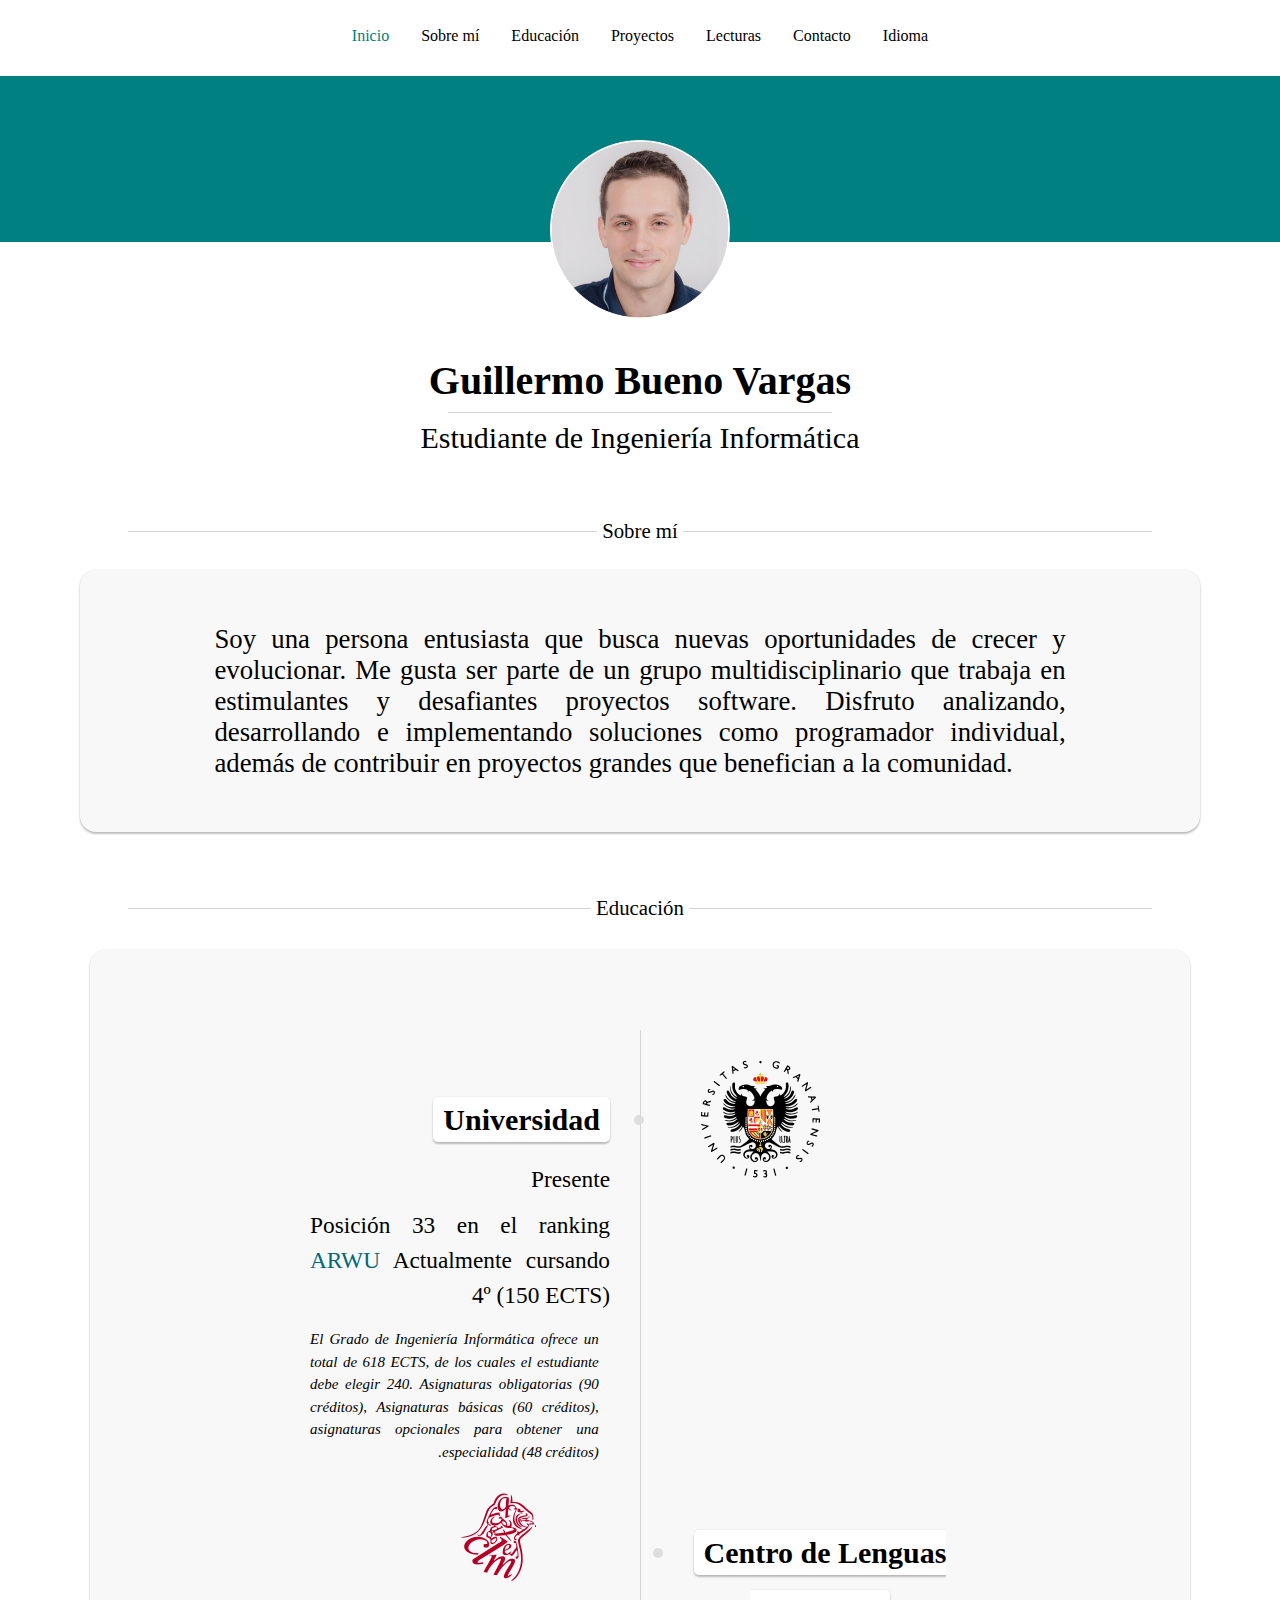
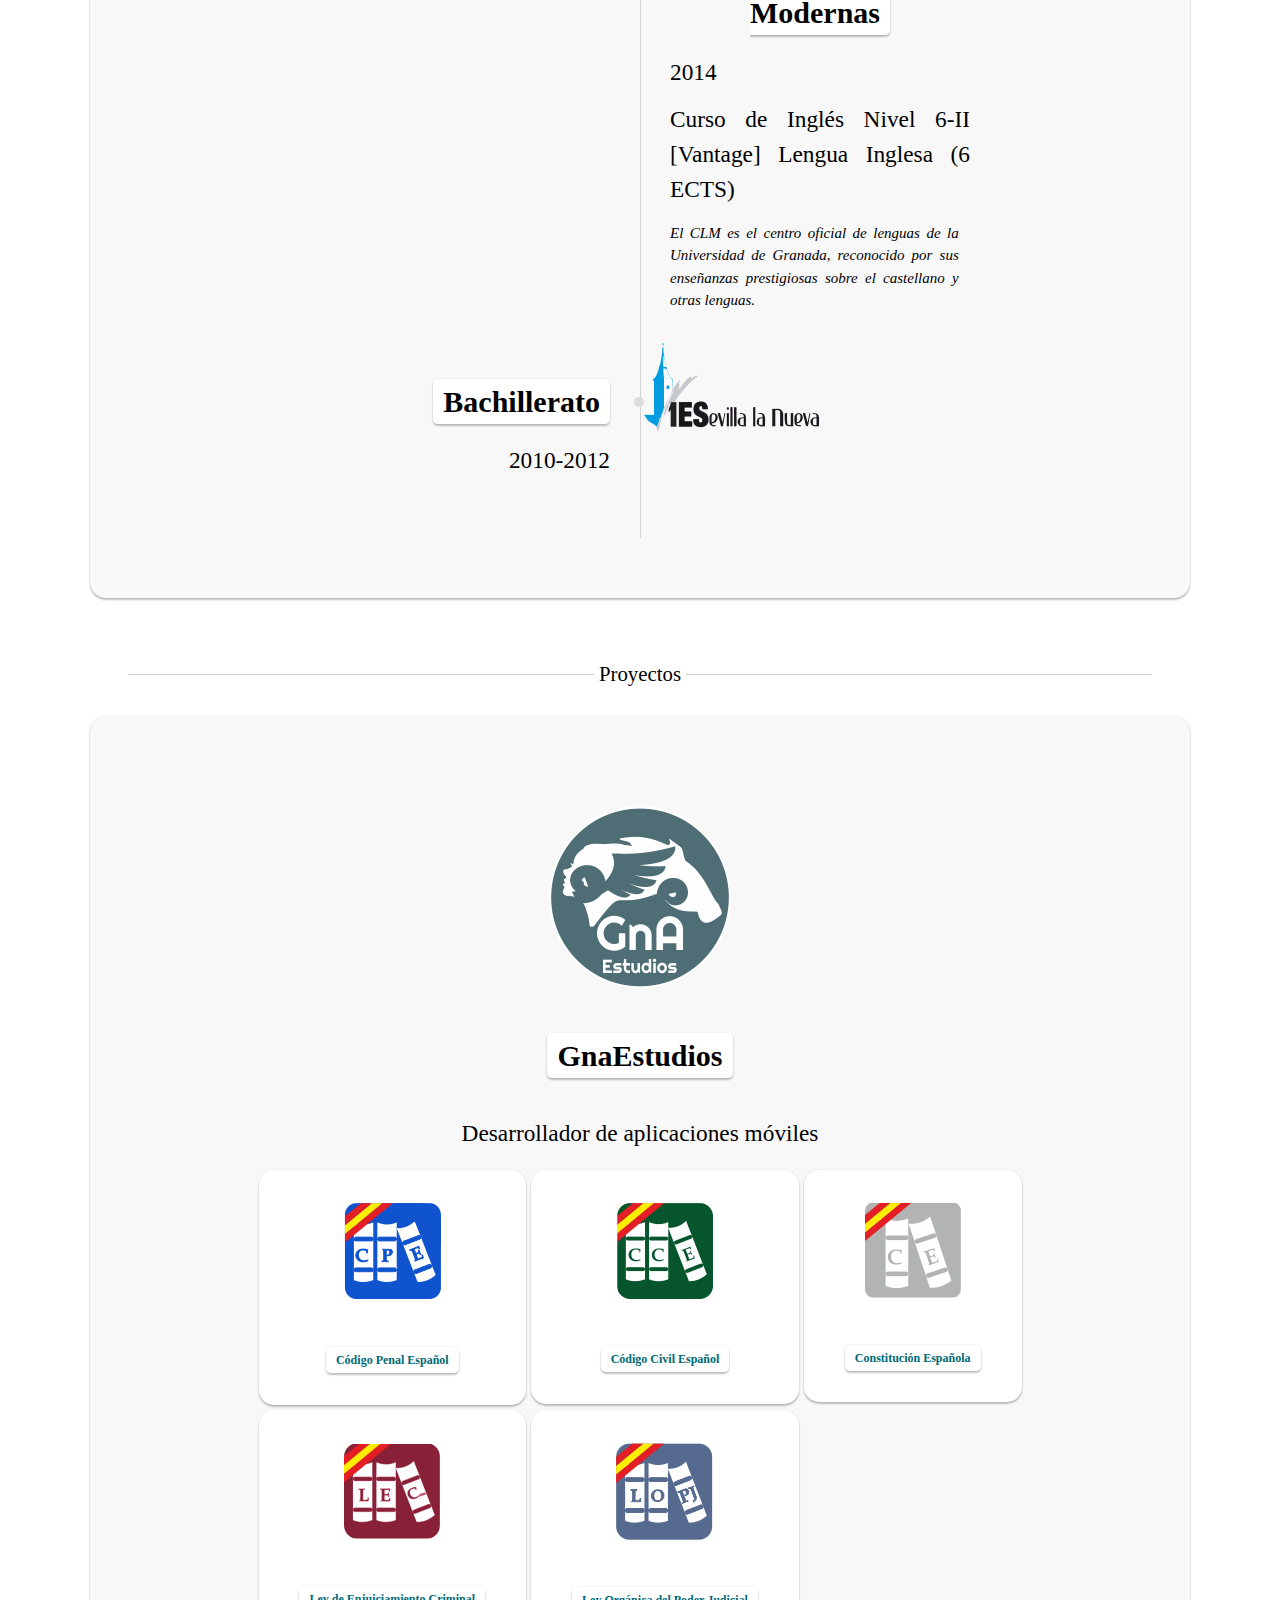
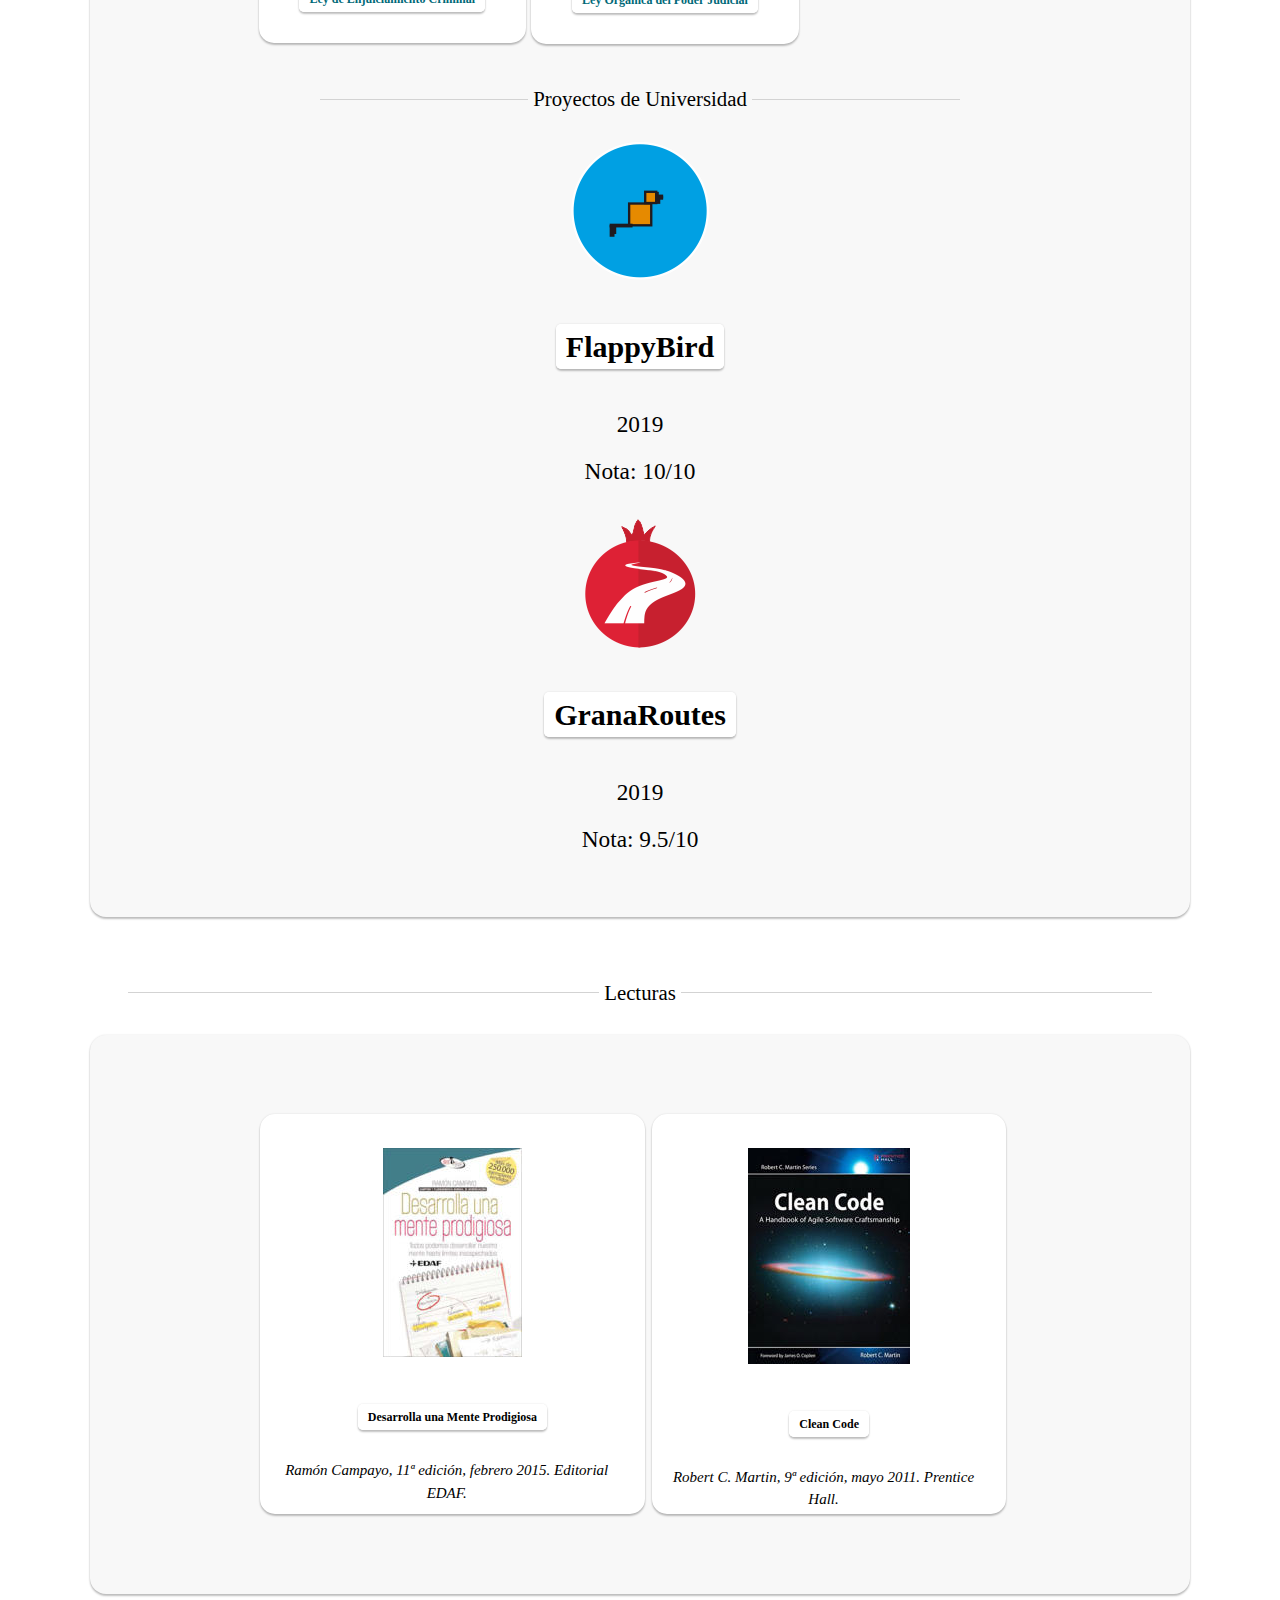
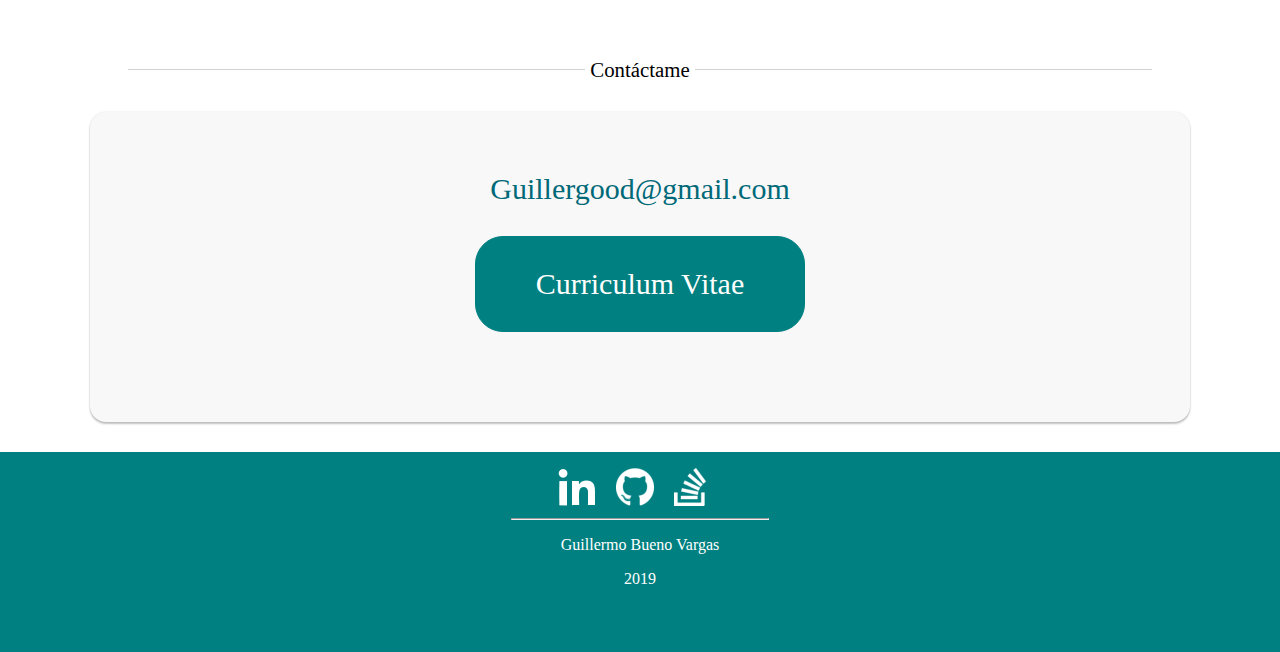
==== index.html @ 69baedf4 "Fuente y compartamiento actualizado" ====
<!doctype html>
<html lang="es">
<html>
	<head>
		<meta charset="utf-8">
		<title>Guillermo Bueno Vargas</title>
		<link rel="shortcut icon" type="image/x-icon" href="./img/perfil.png" />
		<link rel="stylesheet" type="text/css" href="./css/style.css"/>
		<meta name="viewport" content="width=device-width, initial-scale=1">
    	<script type="text/javascript" src="js/languages.js"></script>
		<script type="text/javascript" src="js/navbar.js"></script>
	</head>
	<body>
		<header id="inicio">
			<nav id="navbarTop" class="hidden">
				<ul class="top">
					<li class="top"><a class="top highlight active" href="#inicio" data-translatable>Inicio</a></li>
					<li class="top"><a class="top highlight" href="#about" data-translatable>Sobre mí</a></li>
					<li class="top"><a class="top highlight" href="#education" data-translatable>Educación</a></li>
					<li class="top"><a class="top highlight" href="#projects" data-translatable>Proyectos</a></li>
					<li class="top"><a class="top highlight" href="#readings" data-translatable>Lecturas</a></li>
					<li class="top"><a class="top highlight" href="#contact_me" data-translatable>Contacto</a></li>
					<li class="top dropdown clickable" onclick=""><a class="top" data-translatable>Idioma</a>
					 	<div class="dropdown-content clickable" onclick="">
					      <a class="languages" onclick="changeLanguage('spanish')">Español</a>
					      <a class="languages" onclick="changeLanguage('english')">English</a>
				    	</div>
					</li>
				 
				 	
				</ul>
			</nav>




			<nav id="navbar" class="parts">
				<ul class="default">
					<li class="default"><a class="default active" href="#inicio" data-translatable>Inicio</a></li>
					<li class="default"><a class="default" href="#about" data-translatable>Sobre mí</a></li>
					<li class="default"><a class="default" href="#education" data-translatable>Educación</a></li>
					<li class="default"><a class="default" href="#projects" data-translatable>Proyectos</a></li>
					<li class="default"><a class="default" href="#readings" data-translatable>Lecturas</a></li>
					<li class="default"><a class="default" href="#contact_me" data-translatable>Contacto</a></li>
					<li class="default dropdown" onclick=""><a class="default" data-translatable>Idioma</a>
					 	<div class="dropdown-content" onclick="">
					      <a class="languages" onclick="changeLanguage('spanish')">Español</a>
					      <a class="languages" onclick="changeLanguage('english')">English</a>
				    	</div>
					</li>
				</ul>
			</nav>
			<button class="mobileMenu" onclick="mobileMenuClicked()">
				<img src="./img/dots.png">
			</button>

			<div id="cabecera">
				<img id="perfil" src="./img/perfil.png" alt="Perfil de Guillermo Bueno Vargas">
			</div>

		</header>

		

		<main>

			<h1 data-translatable>Guillermo Bueno Vargas</h1>
			<hr id="barra_titulo">
			<h3 data-translatable>Estudiante de Ingeniería Informática</h3>

			<div id="about" class="separador parts" data-translatable>Sobre mí</div>

			<p class="descripcion" data-translatable>
				Soy una persona entusiasta que busca nuevas oportunidades de crecer y evolucionar. Me gusta ser parte de un grupo multidisciplinario que trabaja en estimulantes y desafiantes proyectos software. Disfruto analizando, desarrollando e implementando soluciones como programador individual, además de contribuir en proyectos grandes que benefician a la comunidad.
			</p>

			<div id="education" class="separador parts" data-translatable>Educación</div>

			<div class="container">
				<ul class="educacion">
					<li>
						<div class="image-r">
							<a href="https://www.ugr.es" target="_blank" data-translatable><img src="./img/ugr.png" alt="Logotipo de la Universidad de Granada"></a>
						</div>
						<div class="direction-l">
							<div class="flag-wrapper">
								<span class="flag" data-translatable>Universidad</span>
							</div>
							<div class="desc" data-translatable>Presente</div>
							<div class="desc" data-translatable>
								Posición 33 en el ranking <a href="http://www.shanghairanking.com/Shanghairanking-Subject-Rankings-2017/computer-science-engineering.html" target="_blank">ARWU</a>
								Actualmente cursando 4º (150 ECTS)
							</div>
							<div class="desc_pequeña" data-translatable>
								El Grado de Ingeniería Informática ofrece un total de 618 ECTS, de los cuales el estudiante debe elegir 240. Asignaturas obligatorias (90 créditos), Asignaturas básicas (60 créditos), asignaturas opcionales para obtener una especialidad (48 créditos).
							</div>
						</div>
					</li>
					<li>
						<div class="image-l">
							<a href="https://www.clm-granada.com/" target="_blank" data-translatable><img src="./img/clm.png" alt="Logotipo del Centro de Lenguas Modernas de Granada"></a>
						</div>
						<div class="direction-r">
							<div class="flag-wrapper">
								<span class="flag" data-translatable>Centro de Lenguas Modernas</span>
							</div>
							<div class="desc" data-translatable>2014</div>
							<div class="desc" data-translatable>
								Curso de Inglés
								Nivel 6-II [Vantage] Lengua Inglesa (6 ECTS)
							</div>
							<div class="desc_pequeña" data-translatable>
								El CLM es el centro oficial de lenguas de la Universidad de Granada, reconocido por sus enseñanzas prestigiosas sobre el castellano y otras lenguas.
							</div>
						</div>
					</li>
					<li>
						<div class="image-r">
							<a href="http://iessevillalanueva.es/" target="_blank" data-translatable><img src="./img/ies.png" alt="Logotipo del IES Sevilla La Nueva"></a>
						</div>
						<div class="direction-l">
							<div class="flag-wrapper">
								<span class="flag" data-translatable>Bachillerato</span>
							</div>
							<div class="desc" data-translatable>2010-2012</div>
						</div>
					</li>
				</ul>
			</div>

			<div id="projects" class="separador parts" data-translatable>Proyectos</div>
			<div class="container">
				<p class="centro" data-translatable><a href="https://gnaestudios.github.io/" target="_blank"><img src="./img/gnaestudios.png" alt="Logotipo de GnaEstudios"></a></p>
				<p class="centro"><span class="flag" data-translatable>GnaEstudios</span></p>
				<div class="desc centro" data-translatable>Desarrollador de aplicaciones móviles</div>

				<div class="card_container">
					<a href="https://play.google.com/store/apps/details?id=com.gnaestudios.GyA.codigopenal_free">
						<div class="card">
						  <p class="card_img" data-translatable><img src="./img/cpe.png" alt="Logo de la aplicación sobre Código Penal Español"></p>
						  <p class="card_desc"><span class="flag" data-translatable>Código Penal Español</span></p> 
						</div>
					</a>	
					<a href="https://play.google.com/store/apps/details?id=com.gnaestudios.GyA.codigocivil_free&hl=es">
						<div class="card">
						  <p class="card_img" data-translatable><img src="./img/cce.png" alt="Logo de la aplicación sobre Código Civil Español"></p>
						  <p class="card_desc"><span class="flag" data-translatable>Código Civil Español</span></p> 
						</div>
					</a>	
					<a href="https://play.google.com/store/apps/details?id=com.gnaestudios.GyA.constitucion_free">
						<div class="card">
						  <p class="card_img" data-translatable><img src="./img/ce.png" alt="Logo de la aplicación sobre Constitución Española"></p>
						  <p class="card_desc"><span class="flag" data-translatable>Constitución Española</span></p> 
						</div>
					</a>	
					<a href="https://play.google.com/store/apps/details?id=com.gnaestudios.GyA.lecrim_free">
						<div class="card">
						  <p class="card_img" data-translatable><img src="./img/lecrim.png" alt="Logo de la aplicación sobre Ley de Enjuiciamiento Criminal"></p>
						  <p class="card_desc"><span class="flag" data-translatable>Ley de Enjuiciamiento Criminal</span></p>
						</div>
					</a>
					<a href="https://play.google.com/store/apps/details?id=com.gnaestudios.GyA.lopj">
						<div class="card">
						  <p class="card_img" data-translatable><img src="./img/lopj.png" alt="Logo de la aplicación sobre Ley Orgánica del Poder Judicial"></p>
						  <p class="card_desc"><span class="flag" data-translatable>Ley Orgánica del Poder Judicial</span></p> 
						</div>
					</a>

				</div>


				<div id="projects" class="separador" data-translatable>Proyectos de Universidad</div>

				<p class="centro"><a href="./flappy_bird/" target="_blank" data-translatable><img src="./img/flappy.png" alt="Logotipo del proyecto de Universidad Flappy Bird"></a></p>
				<p class="centro"><span class="flag" data-translatable>FlappyBird</span></p>
				<p class="desc centro" data-translatable>2019</p>
				<p class="desc centro" data-translatable>Nota: 10/10</p>
				
				<p class="centro"><a href="https://github.com/ibe16/appDGP" target="_blank" data-translatable><img src="./img/GranaRoutes.png" alt="Logotipo del proyecto de Universidad GranaRoutes"></a></p>
				<p class="centro"><span class="flag" data-translatable>GranaRoutes</span></p>
				<p class="desc centro" data-translatable>2019</p>	
				<p class="desc centro" data-translatable>Nota: 9.5/10</p>				
			</div>

			<div id="readings" class="separador parts" data-translatable>Lecturas</div>
			<div class="container">
				<div class="card_container">
					<div class="card">
					  <p data-translatable><img src="./img/rc.jpg" alt="Libro Desarrolla una Mente Prodigiosa"></p>
					  <p><span class="flag" data-translatable>Desarrolla una Mente Prodigiosa</span></p>
					  <p class="desc_pequeña" data-translatable>Ramón Campayo, 11ª edición, febrero 2015. Editorial EDAF.</p>  
					</div>
					<div class="card">
					  <p data-translatable><img src="./img/cc.jpg" alt="Libro Clean Code"></p>
					  <p><span class="flag" data-translatable>Clean Code</span></p>
					  <p class="desc_pequeña"  data-translatable>Robert C. Martin, 9ª edición, mayo 2011. Prentice Hall.</p> 
					</div>
				</div>	
			</div>

			<div id="contact_me" class="separador parts" data-translatable>Contáctame</div>
			<div class="container centro">
				<a href="mailto:guillergood@gmail.com">Guillergood@gmail.com</a>
				<p>
					<a href="./doc/CV_GBV.pdf" class="downloadButton" target="_blank"> Curriculum Vitae</a>
				</p>

			</div>

		</main>

		<footer>
			<a class="links" href="https://www.linkedin.com/in/guillergood/"><img src="./img/linkedin.png" alt="Logotipo de Linkedin"></img></a>
			<a class="links" href="https://github.com/Guillergood"><img src="./img/github.png"alt="Logotipo de Github"></img></a>
			<a class="links" href="https://stackoverflow.com/users/6906038/guillergood"><img src="./img/stackoverflow.png" alt="Logotipo de StackOverflow"></img></a>
			<hr class="centro lineaDivisora">
			<p class="centro">Guillermo Bueno Vargas</p>
			<p id="fecha" class="centro">2019</p>
		</footer>
		
	 	
	</body>

	
</html>
---- css/style.css ----
body{
	margin:0;
}

#cabecera{
  width: 100%;
  height: 13vw;
	background-color: #008080;
}

#perfil{
  width: 14%;
  left: 0;
  right: 0;
  position: absolute;
  margin: 5% auto;
}
#barra_titulo{
	width:30%;
	height: 1px;
	border: none;
	background-color: #D3D3D3;
}

.barra_seccion{
	width: 100%;
}

h3,h5,.titulo,p,.desc,.desc_pequeña,.separador{
  font-family: 'Dosis';
  font-weight: normal;
  font-style: normal;
}

.separador {
	display: flex;
	align-items: center;
	text-align: center;
	margin-left: 10%;
	margin-right: 10%;
  font-size: 1.3rem;
  margin-top: 5%;
}
.separador::before, .separador::after {
  content: '';
  flex: 1;
  border-bottom: 1px solid #D3D3D3;
}
.separador::before {
  margin-right: .25em;
}
.separador::after {
  margin-left: .25em;
}

p,h3,h5, .titulo{
	font-family: 'Dosis';
	font-weight: normal;
  font-style: normal;
}

h1{
	font-family: 'Raleway';
	font-weight: 600;
  font-style: normal;
	margin-top: 9%;
	text-align: center;
	margin-bottom: 0.5%;
	font-size: 2.5rem;
}

h3{
	text-align: center;
	margin-top: 0.5%;
	font-size: 1.875rem;
}

h5{
  text-align: center;
  margin-top: 0.5%;
  font-size: 1.3rem;
  left: 0;
  right: 0;
  margin: 0 auto;
  background-color: white;
}

.descripcion{
  text-align: justify;
  font-size: 1.675rem;
  margin: 1em 3em 1em 3em;
  padding: 2em 5em 2em 5em;
  transition: background 0.3s, border 0.3s, border-radius 0.3s, box-shadow 0.3s;
  box-shadow:0 2px 2px rgba(0,0,0,.24), 0 0 2px rgba(0,0,0,.12);
  background: rgb(248,248,248);
  border-radius: 16px;
}
.container{
  text-align: justify;
  font-size: 1.875rem;
  margin: 1em 3em 1em 3em;
  padding: 2em 5em 2em 5em;
  transition: background 0.3s, border 0.3s, border-radius 0.3s, box-shadow 0.3s;
  box-shadow:0 2px 2px rgba(0,0,0,.24), 0 0 2px rgba(0,0,0,.12);
  background: rgb(248,248,248);
  border-radius: 16px;
}


/* NAVBAR STICKY */
ul.top {
  list-style-type: none;
  margin: 0;
  padding: 0;
  background: #fff;
  display: inline-block;
  box-shadow: 0 1px 3px rgba(0,0,0,.08);
}

li.top {
  float: left;
}

li.top a.top {
  font-family: 'Raleway';
  font-weight: normal;
  font-style: normal; 
  display: block;
  text-align: center;
  padding: 14px 16px;
  text-decoration: none;
  color: unset;
}

li.top a.top:hover:not(.active) {
  color:#008080;
}

li.top a.top.active {
  color:#008080;
}

/* NAVBAR TOP */
#navbar, #navbarTop{
  text-align: center;
  padding: 1%;
}
ul.default {
  list-style-type: none;
  margin: 0;
  display: inline-block;
  padding: 0;
}

li.default {
  float: left;
}

li.default a.default {
  font-family: 'Raleway';
  font-weight: normal;
  font-style: normal; 
  display: block;
  text-align: center;
  padding: 14px 16px;
  text-decoration: none;
  color: unset;
}

li.default a.default:hover:not(.active) {
  color:#008080;
}

li.default a.default.active {
  color:#008080;
}

/* NAVBAR LEFT */

#navbarTop{
  left: 0;
  right: 0;
  position: fixed;
  margin: 1% auto;
  z-index: 1;
  -webkit-animation: fadein 0.5s; /* Safari, Chrome and Opera > 12.1 */
     -moz-animation: fadein 0.5s; /* Firefox < 16 */
      -ms-animation: fadein 0.5s; /* Internet Explorer */
       -o-animation: fadein 0.5s; /* Opera < 12.1 */
          animation: fadein 0.5s;
}

@keyframes fadein {
    from { opacity: 0; }
    to   { opacity: 1; }
}

/* Firefox < 16 */
@-moz-keyframes fadein {
    from { opacity: 0; }
    to   { opacity: 1; }
}

/* Safari, Chrome and Opera > 12.1 */
@-webkit-keyframes fadein {
    from { opacity: 0; }
    to   { opacity: 1; }
}

/* Internet Explorer */
@-ms-keyframes fadein {
    from { opacity: 0; }
    to   { opacity: 1; }
}

/* Opera < 12.1 */
@-o-keyframes fadein {
    from { opacity: 0; }
    to   { opacity: 1; }
}


.dropdown {
  overflow: hidden;
  font-family: 'Raleway';
  font-weight: normal;
  font-style: normal; 
}

.dropdown .dropbtn {
  font-size: 16px;  
  border: none;
  outline: none;
  color: white;
  padding: 14px 16px;
  background-color: inherit;
  font-family: inherit;
  margin: 0;
  position: fixed;
}

.dropdown-content {
  display: none;
  position: fixed;
  background-color: #f9f9f9;
  box-shadow: 0 1px 3px rgba(0,0,0,.08);
  z-index: 3;
}

.dropdown-content a {
  float: none;
  color: black;
  padding: 12px 16px;
  text-decoration: none;
  display: block;
  text-align: left;
}

.dropbtn:hover{
  color:#008080;
}

.dropdown-content a:hover {
  background-color: #ddd;
}

.dropdown:hover .dropdown-content {
  display: block;
}



/* Dentro de descripciones */

.educacion {
  position: relative;
  width: 660px;
  margin: 0 auto;
  margin-top: 20px;
  padding: 1em 0;
  list-style-type: none;
}

.educacion:before {
  background: #D3D3D3;
  left: 0;
  right: 0;
  top: 0;
  position: absolute;
  margin: 0 auto;
  content: ' ';
  display: block;
  width: 1px;
  height: 100%;
}

.educacion li {
  padding: 1em 0;
}

.educacion li:after {
  content: "";
  display: block;
  height: 0;
  clear: both;
  visibility: hidden;
}

.direction-l {
  position: relative;
  width: 300px;
  float: left;
  text-align: right;
}

.direction-r {
  position: relative;
  width: 300px;
  float: right;
}

.flag-wrapper {
  position: relative;
  display: inline-block;
  
  text-align: center;
}

.flag {
  font-family: 'Raleway';
  font-style: normal;
  position: relative;
  display: inline;
  background: #fff;
  padding: 6px 10px;
  border-radius: 5px;
  font-weight: 600;
  text-align: left;
  -webkit-box-shadow: 0 2px 2px rgba(0,0,0,.24), 0 0 2px rgba(0,0,0,.12);
  -moz-box-shadow: 0 2px 2px rgba(0,0,0,.24), 0 0 2px rgba(0,0,0,.12);
  box-shadow: 0 2px 2px rgba(0,0,0,.24), 0 0 2px rgba(0,0,0,.12);
  margin-top: 10em;
  line-height: 2em; 
}

.direction-l .flag:before {
  position: absolute;
  top: 0.6em;
  left: 113.45%;
  content: '';
  display: block;
  width: 10px;
  height: 10px;
  background: #ddd;
  border-radius: 10px;
}

.direction-r .flag:before {
  left: -40px;
}

/*.direction-l .flag:after {
  content: "";
  position: absolute;
  left: 100%;
  top: 50%;
  height: 0;
  width: 0;
  margin-top: -8px;
  border: solid transparent;
  border-left-color: #c2c2c2;
  border-width: 8px;
  pointer-events: none;
}*/

.direction-r .flag:after {
  position: absolute;
  top: 0.6em;
  left: -20.5%;
  content: '';
  display: block;
  width: 10px;
  height: 10px;
  background: #ddd;
  border-radius: 10px;
}


.direction-l , .image-l {
  float: left;
  direction:rtl;
  text-align:justify;
}

.direction-r  {
  float: right;
  text-align:justify;
}

.image-r{
  float: right;
  margin: -1em 5em 0 0;
}

.image-l{
  float: left;
  margin: -1em 0 0 5em;
}

.time {
  display: inline-block;
  padding: 4px 6px;
  background: #373045;
}

.desc {
  margin: 0.5em 0 0 0;
  font-size: 0.77777em;
  line-height: 1.5em;
}

.desc_pequeña {
  margin: 1em 0.75em 0 0;
  font-size: 0.5em;
  line-height: 1.5em;
  font-style: italic;
}

.direction-r .desc {
}

.visible{
  display: block
}

.hidden {
  display: none;
}

a{
  color: #006978;
  text-decoration: unset;
  font-family: Dosis;
}

.centro{
  text-align: center;
}

.card_container{
  text-align: center;
  margin:2%;
  display: grid;
  grid-template-columns: auto auto auto;
}

.card_container > img{
  height: auto;
  max-width: 100%;
}

.card_container .flag{
  margin: 1%;
  font-size: 0.4em;
}

.card{
  margin: 1%;
  padding: 1%;
  -webkit-box-shadow: 0 2px 2px rgba(0,0,0,.24), 0 0 2px rgba(0,0,0,.12);
  -moz-box-shadow: 0 2px 2px rgba(0,0,0,.24), 0 0 2px rgba(0,0,0,.12);
  box-shadow: 0 2px 2px rgba(0,0,0,.24), 0 0 2px rgba(0,0,0,.12);
  background: #fff;
  border-radius: 15px;
}

.downloadButton {
  background-color:#008080;
  -moz-border-radius:28px;
  -webkit-border-radius:28px;
  border-radius:28px;
  border:1px solid #008080;
  display:inline-block;
  cursor:pointer;
  color:#ffffff;
  padding:1em 2em;
  text-decoration:none;
  text-shadow:0px 1px 0px #008080;
}
.downloadButton:hover {
  background-color:#015252;
}
.downloadButton:active {
  position:relative;
  top:1px;
}

a.links{
  margin-right: 1em;
}

a.links > img{
  margin-top: 1em;
}

footer{
  background-color: #008080;
  color: #fff;
  text-align: center;
  padding-bottom: 5%;
}

.lineaDivisora{
  width: 20%;
}


#fecha{
  margin-bottom: 0;
}

.languages{
  -webkit-touch-callout: none;
  -webkit-user-select: none;
   -khtml-user-select: none;
     -moz-user-select: none;
      -ms-user-select: none;
          user-select: none;
  cursor: pointer;
}

.mobileMenu{
  display:none;
}

.clickable{
  cursor: pointer;
}


@media screen and (min-width:830px) and (max-width:1029px) {

  .container{
    margin: 0;
  }

  .descripcion{
    margin: 0;
  }

  .separador{
    margin-bottom: 5%;
  }
}

@media screen and (min-width:685px) and (max-width:829px) {

  .container{
    margin: 0;
  }

  .descripcion{
    margin: 0;
  }

  .separador{
    margin-bottom: 5%;
  }

  .direction-r {
    float: left;
    direction:rtl;
    text-align:justify;
  }
  .image-l{
    float: right;
    margin: -1em 5em 0 0;
  }

  .direction-r .flag:after {
    position: absolute;
    top: 0.6em;
    left: 116.45%;
    content: '';
    display: block;
    width: 10px;
    height: 10px;
    background: #ddd;
    border-radius: 10px;
  }
}

@media screen and (min-width:0px) and (max-width:684px) {

  .container, .descripcion{
    margin: 0;
    padding:0.5em 1em 0.5em 1em;
  }


  .educacion {
    width: unset;
  }

  .direction-l {
    position: unset;
    width: unset; 
    float: unset;
    direction: unset;
  }

  .flag-wrapper {
    position: unset;
    display: unset;
  }

  .separador{
    margin-bottom: 5%;
  }

  .direction-r {
    width:unset;
    text-align:justify;
  }

  .direction-r .flag:after {
    display: none;
  }

  .educacion:before {
    display: none;
  }

  .direction-l .flag:before {
    display:none;
  }

  .direction-r .flag:before {
    display:none;
  }

  .image-r {
    float: unset;
    position: initial;
    bottom: unset;
    margin: 10%;
  }

  .image-l {
    position: initial;
    bottom: unset;
    margin: 10%;
  }

  #navbarTop{
    left: 60%;
    top: 40%;
  }
  ul.top{
    display: inline-grid;
  }
  .dropdown-content{
    top: 81.1%;
    margin-left: -11%;
  }
  #navbar{
    display:none;
  }

  .mobileMenu{
    display: block;
    position: fixed;
    left: 88%;
    top: 94%;
    width: 3em;
    height: 2.6em;
    background: #fff;
    -webkit-box-shadow: 0 2px 2px rgba(0,0,0,.24), 0 0 2px rgba(0,0,0,.12);
    -moz-box-shadow: 0 2px 2px rgba(0,0,0,.24), 0 0 2px rgba(0,0,0,.12);
    box-shadow: 0 2px 2px rgba(0,0,0,.24), 0 0 2px rgba(0,0,0,.12);
    cursor: pointer;
    z-index: 5;
    border: 0;
    border-radius: 5px;
  }

  .mobileMenu:focus { 
    outline:0 ;
    background: #808080; 
  }

  .mobileMenu:active {
    background: #fff;
  }

  .flag{
    margin-top: 10em;
    line-height: 2em;
  }
  
  .separador,h1,h3,h5,.descripcion,.container, .card_container .flag, .desc, .desc_pequeña  {
    font-size: unset;
  }
}
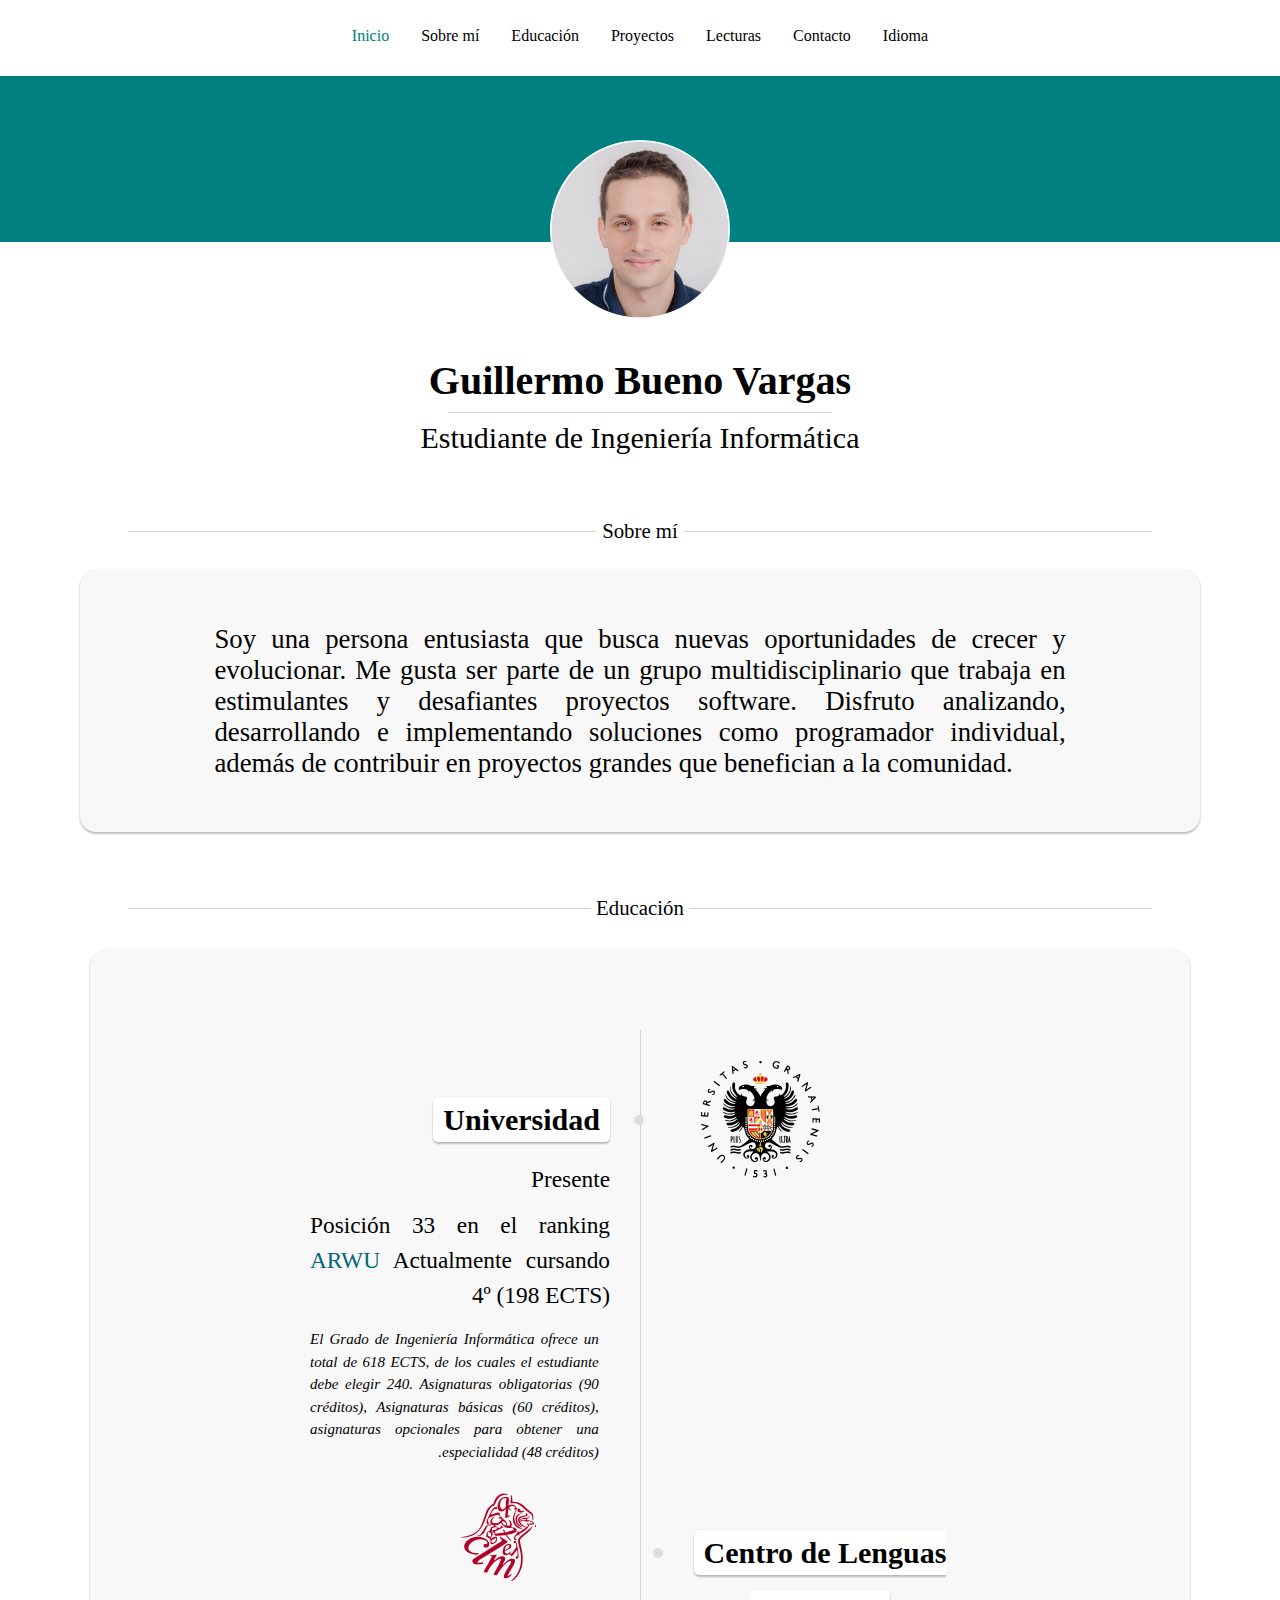
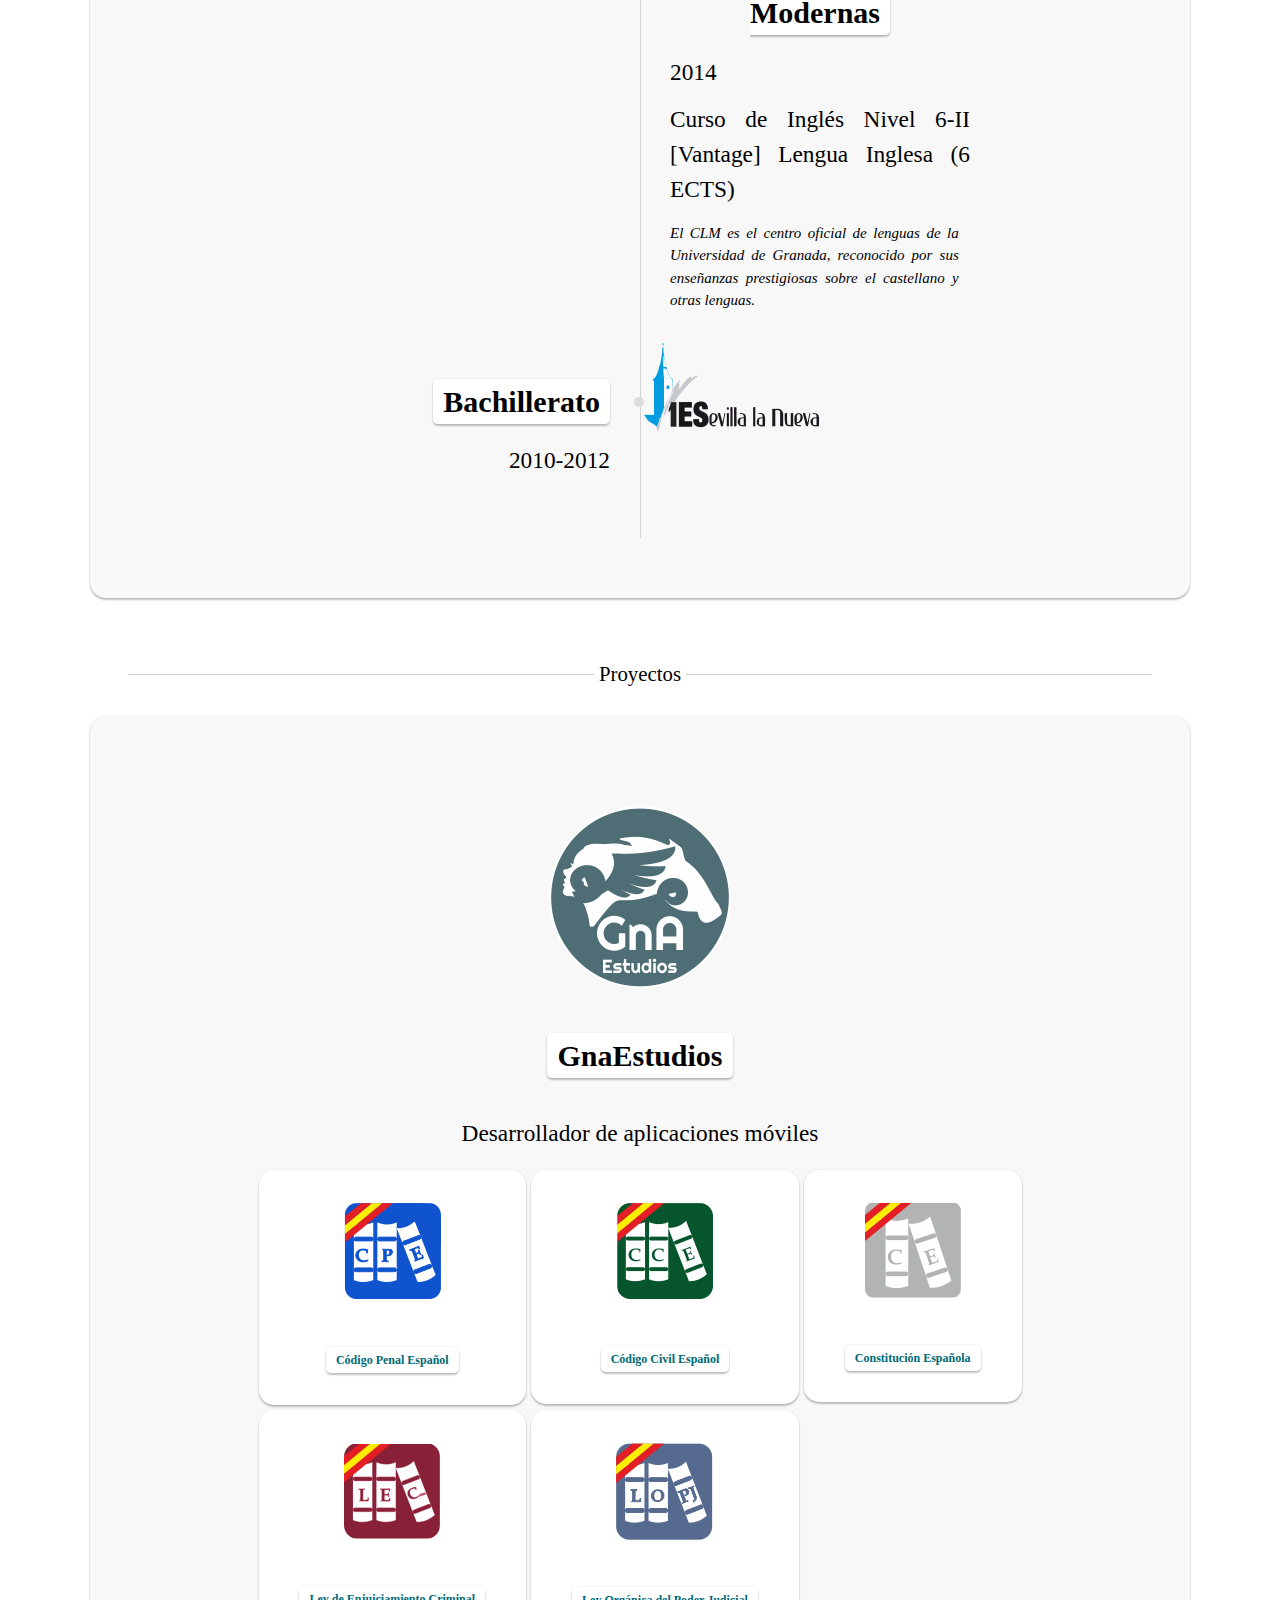
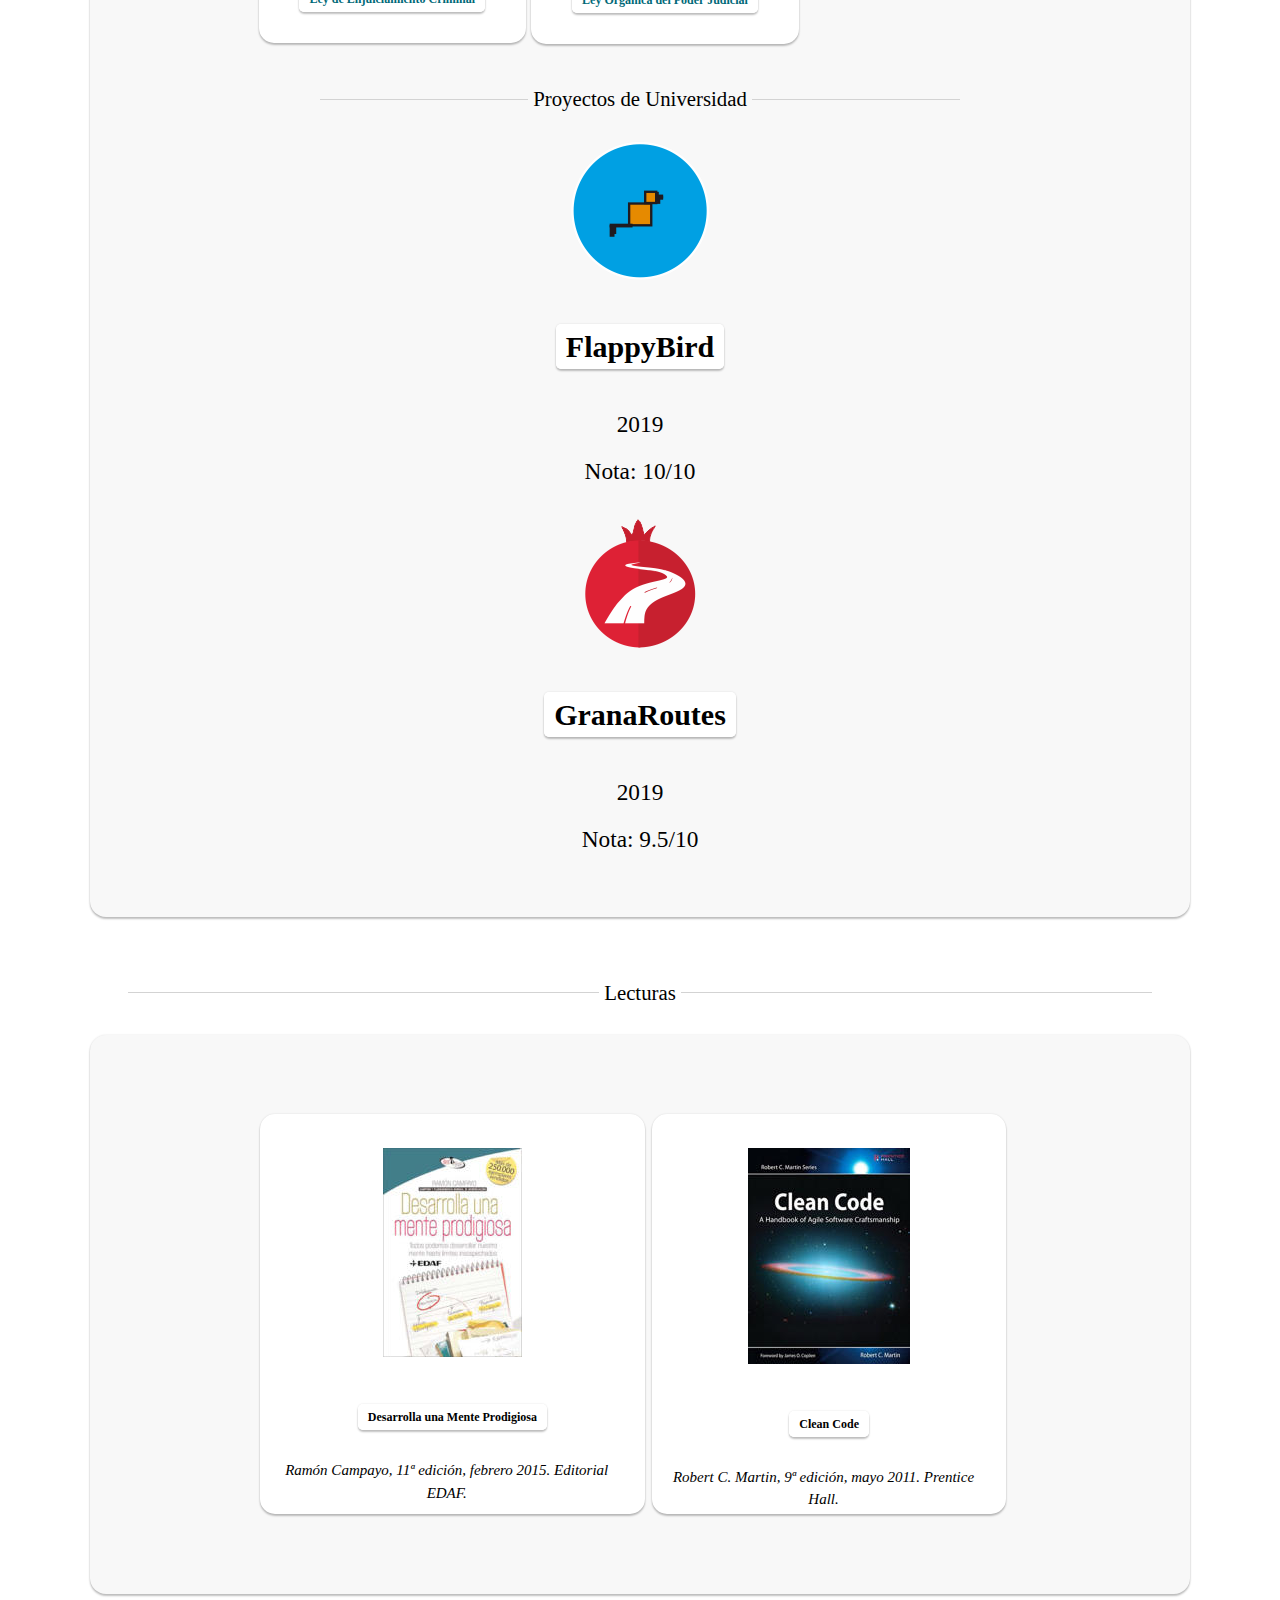
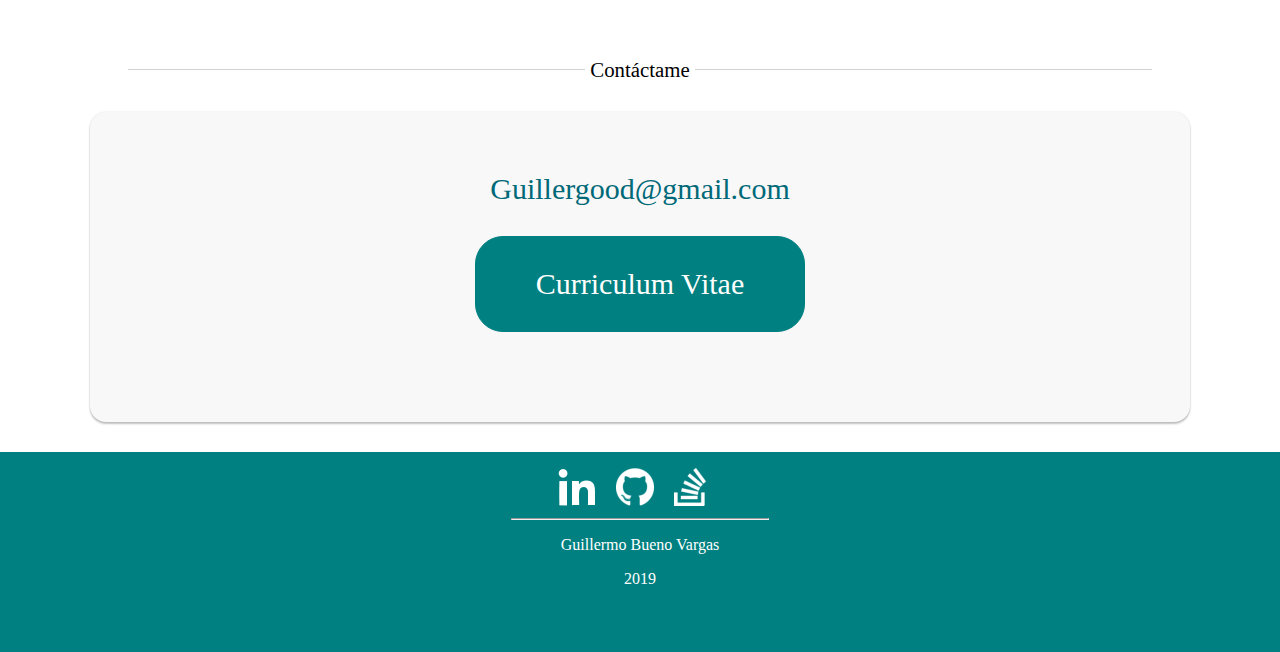
==== commit bcfd2078: "Cambio en idiomas" ====
--- a/index.html
+++ b/index.html
@@ -89,7 +89,7 @@
 							<div class="desc" data-translatable>Presente</div>
 							<div class="desc" data-translatable>
 								Posición 33 en el ranking <a href="http://www.shanghairanking.com/Shanghairanking-Subject-Rankings-2017/computer-science-engineering.html" target="_blank">ARWU</a>
-								Actualmente cursando 4º (150 ECTS)
+								Actualmente cursando 4º (198 ECTS)
 							</div>
 							<div class="desc_pequeña" data-translatable>
 								El Grado de Ingeniería Informática ofrece un total de 618 ECTS, de los cuales el estudiante debe elegir 240. Asignaturas obligatorias (90 créditos), Asignaturas básicas (60 créditos), asignaturas opcionales para obtener una especialidad (48 créditos).
--- a/css/style.css
+++ b/css/style.css
@@ -334,6 +334,7 @@
   background: #fff;
   padding: 6px 10px;
   border-radius: 5px;
+  line-height: 2em;
   font-weight: 600;
   text-align: left;
   -webkit-box-shadow: 0 2px 2px rgba(0,0,0,.24), 0 0 2px rgba(0,0,0,.12);
@@ -689,13 +690,19 @@
     background: #808080; 
   }
 
-  .mobileMenu:active {
-    background: #fff;
-  }
-
+	
   .flag{
     margin-top: 10em;
     line-height: 2em;
+  }	
+	
+  .mobileMenu:active {
+    background: #fff;
+  }
+
+  .flag{
+    margin-top: 10em;
+    line-height: 2em;
   }
   
   .separador,h1,h3,h5,.descripcion,.container, .card_container .flag, .desc, .desc_pequeña  {
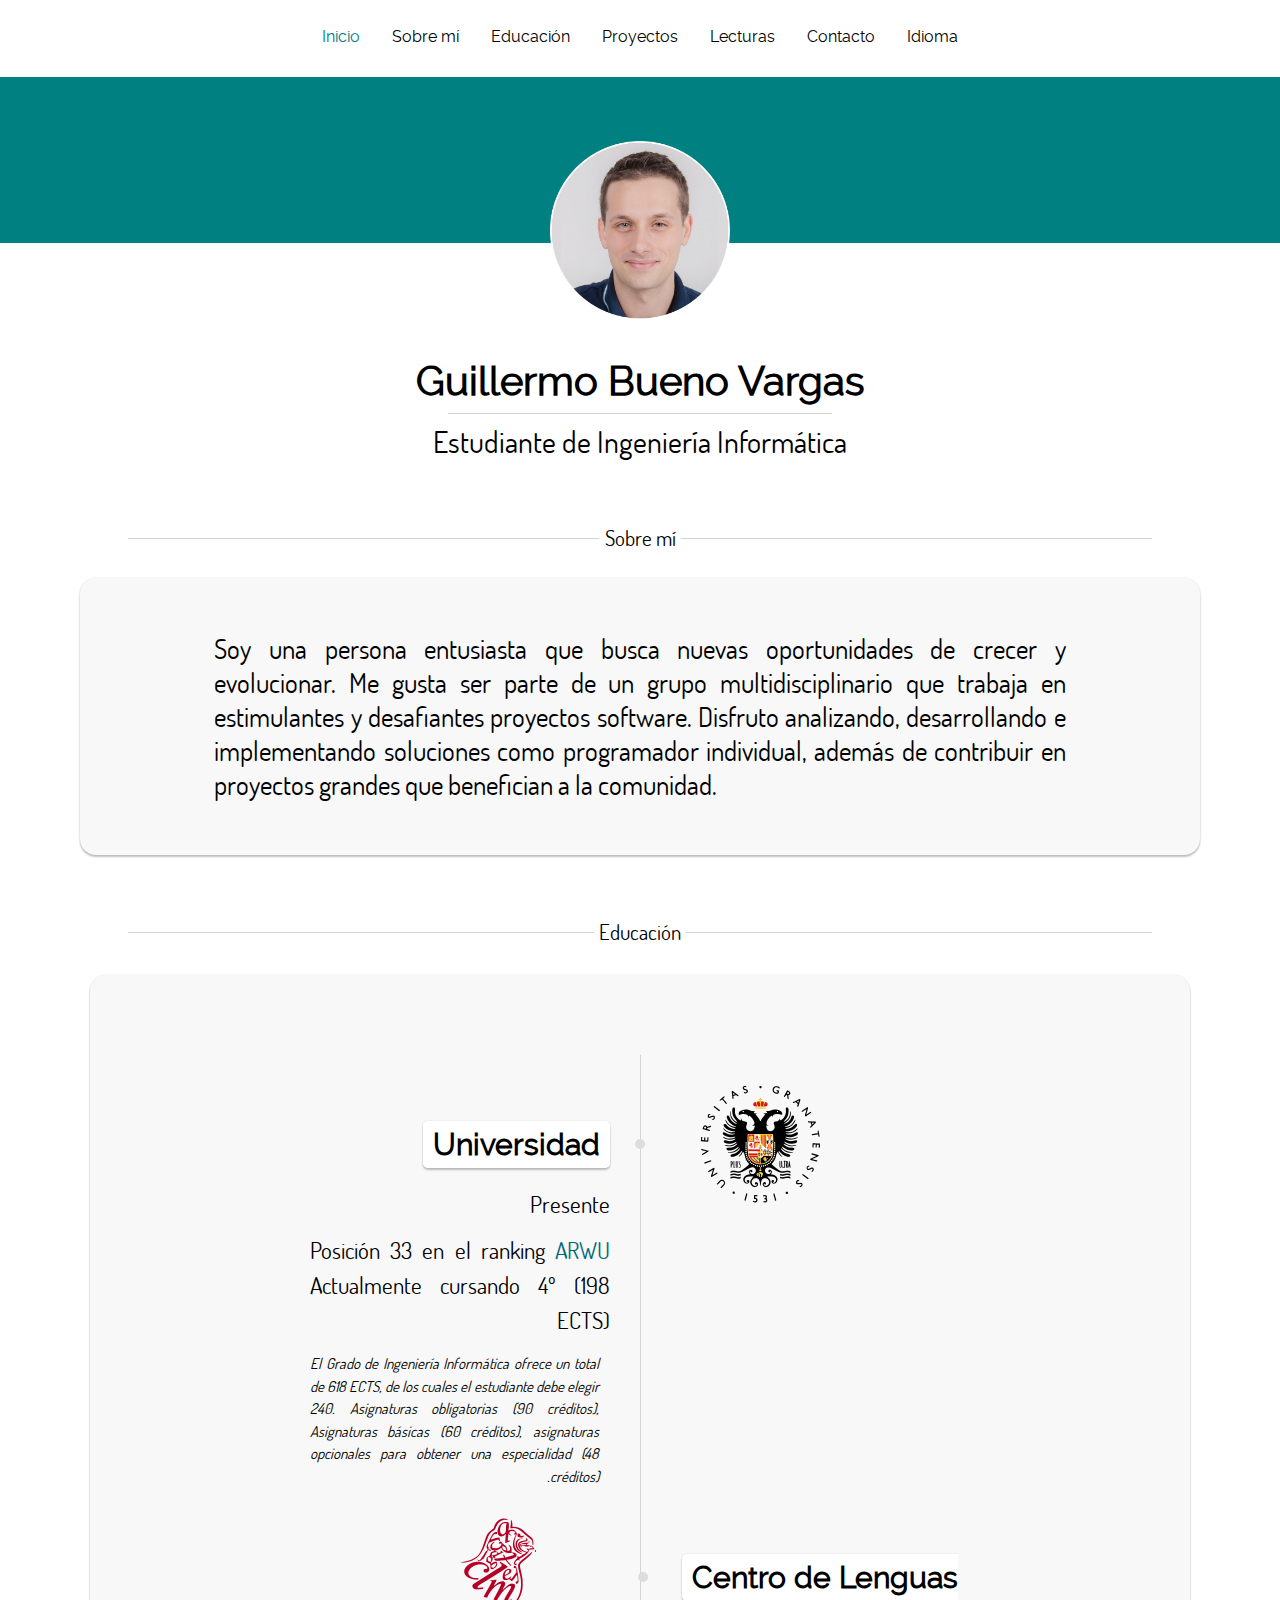
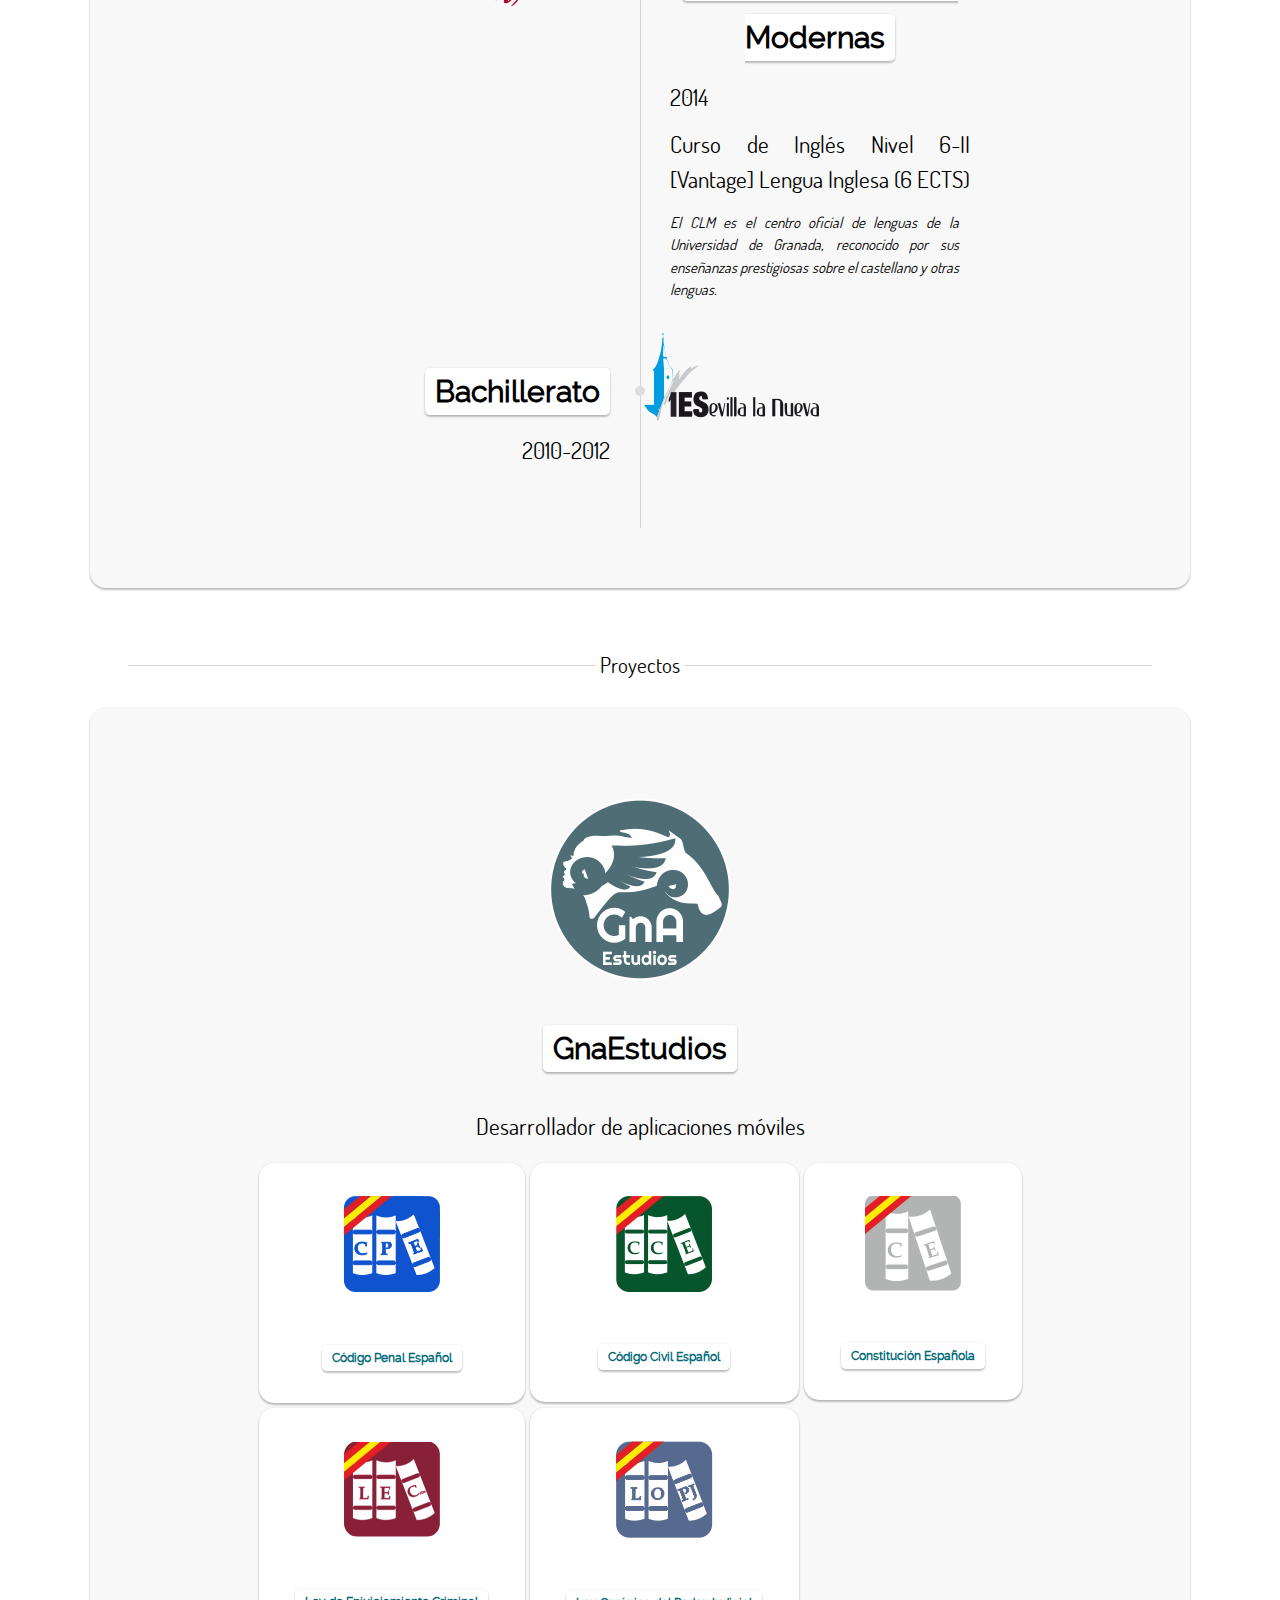
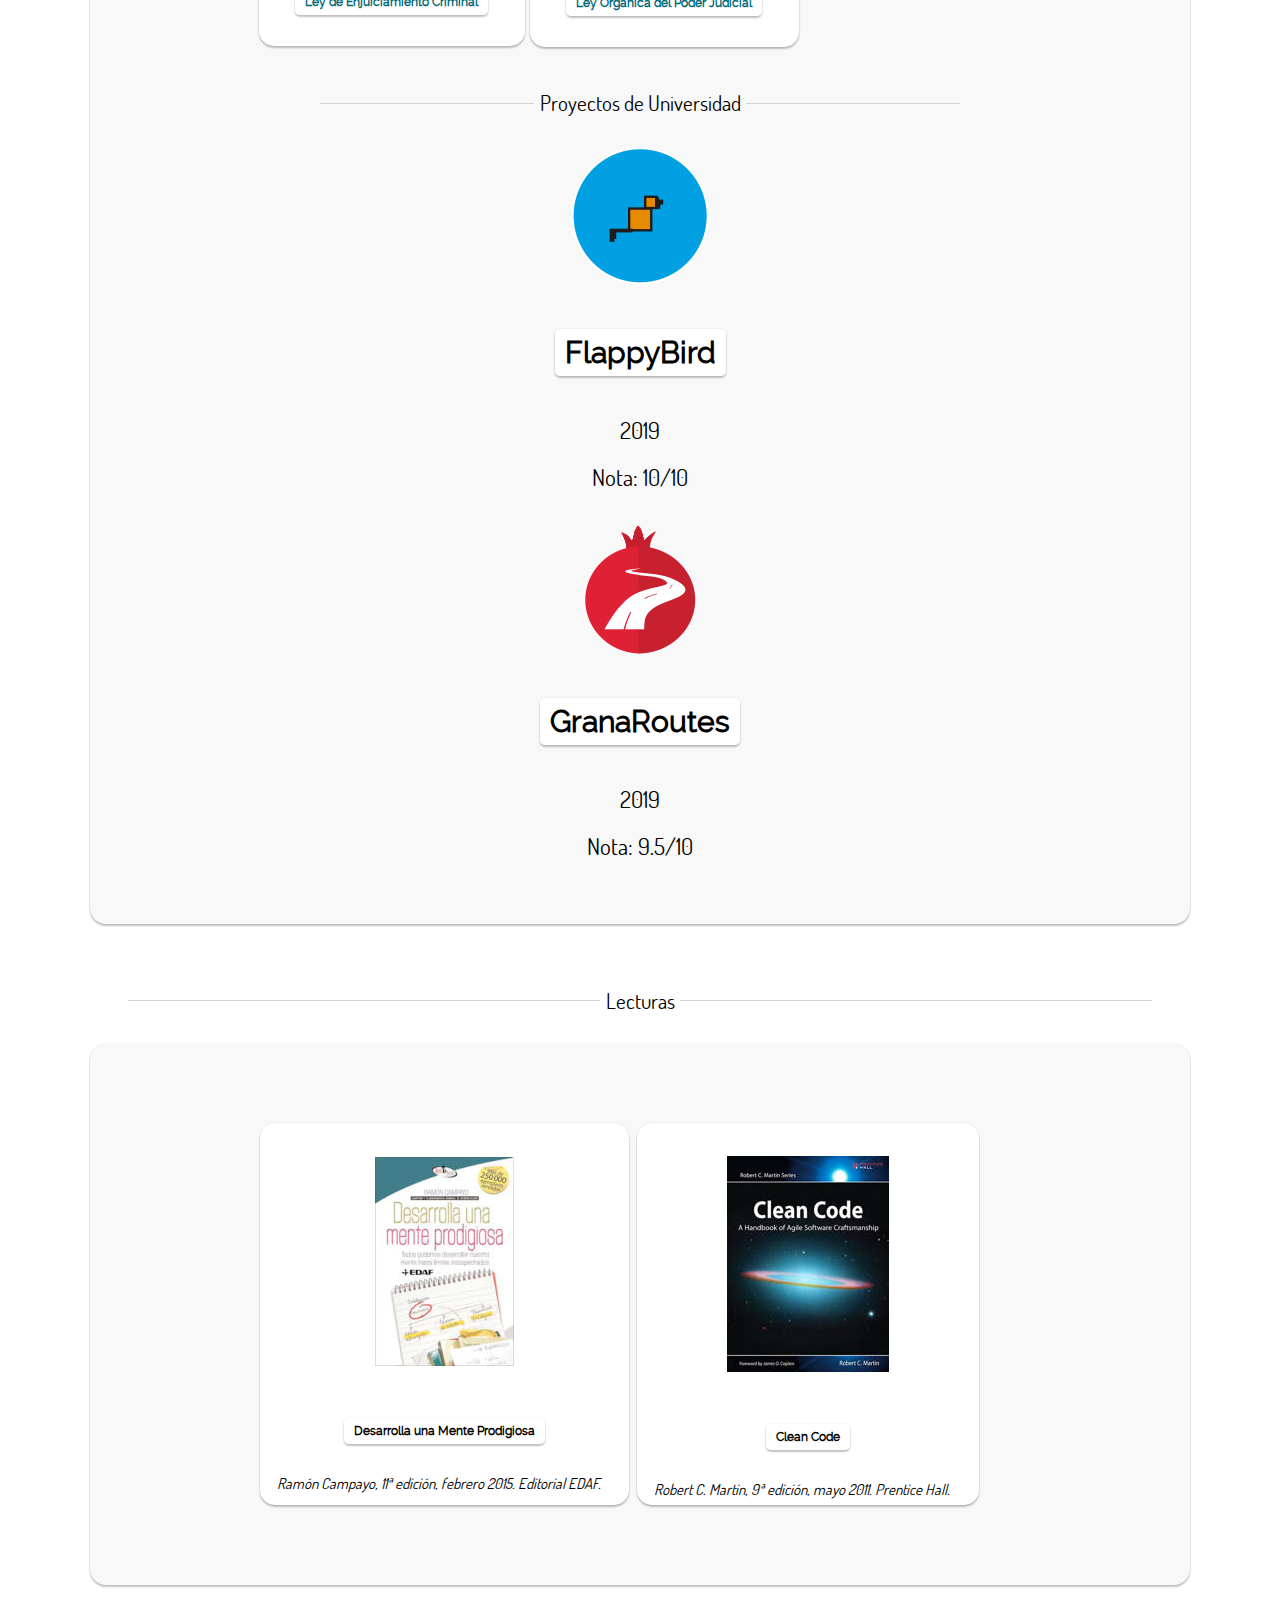
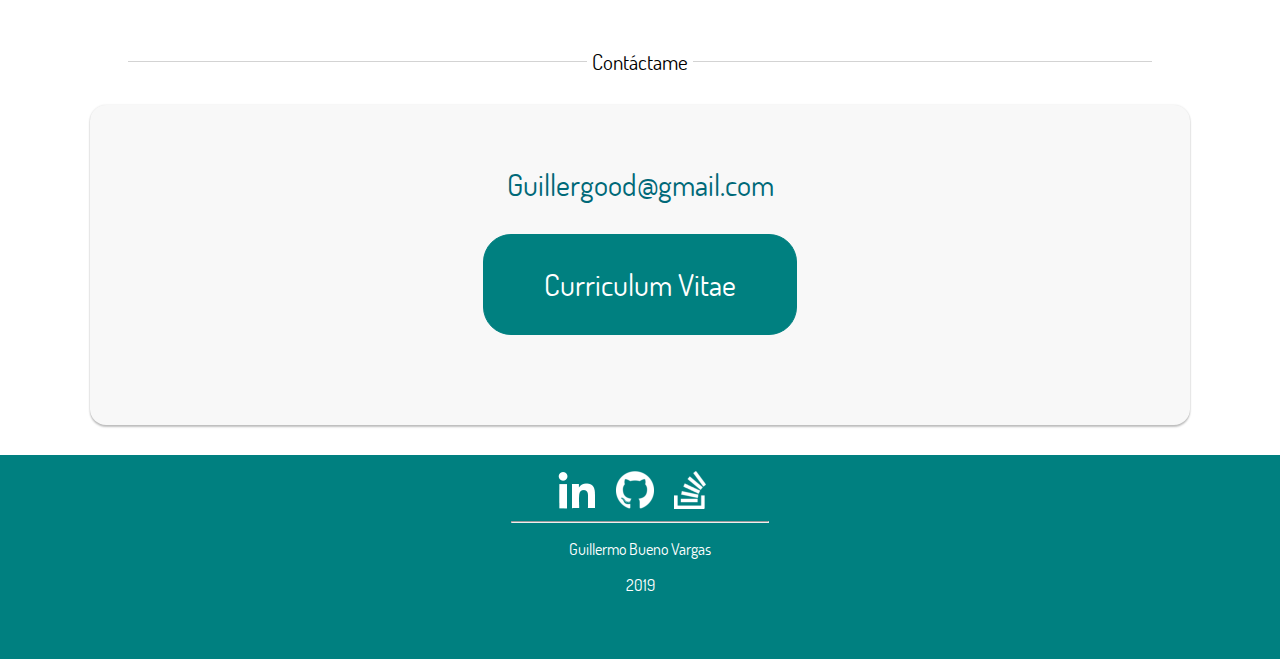
==== commit f5def76d: "fonts working" ====
--- a/index.html
+++ b/index.html
@@ -1,14 +1,14 @@
 <!doctype html>
 <html lang="es">
-<html>
 	<head>
 		<meta charset="utf-8">
 		<title>Guillermo Bueno Vargas</title>
 		<link rel="shortcut icon" type="image/x-icon" href="./img/perfil.png" />
+		<link rel="stylesheet" type="text/css" href="./css/fonts.css"/>
 		<link rel="stylesheet" type="text/css" href="./css/style.css"/>
 		<meta name="viewport" content="width=device-width, initial-scale=1">
-    	<script type="text/javascript" src="js/languages.js"></script>
-		<script type="text/javascript" src="js/navbar.js"></script>
+    	<script src="js/languages.js"></script>
+		<script src="js/navbar.js"></script>
 	</head>
 	<body>
 		<header id="inicio">
@@ -51,7 +51,7 @@
 				</ul>
 			</nav>
 			<button class="mobileMenu" onclick="mobileMenuClicked()">
-				<img src="./img/dots.png">
+				<img src="./img/dots.png" alt="Menu del móvil">
 			</button>
 
 			<div id="cabecera">
@@ -169,7 +169,7 @@
 				</div>
 
 
-				<div id="projects" class="separador" data-translatable>Proyectos de Universidad</div>
+				<div id="projects_college" class="separador" data-translatable>Proyectos de Universidad</div>
 
 				<p class="centro"><a href="./flappy_bird/" target="_blank" data-translatable><img src="./img/flappy.png" alt="Logotipo del proyecto de Universidad Flappy Bird"></a></p>
 				<p class="centro"><span class="flag" data-translatable>FlappyBird</span></p>
@@ -210,9 +210,9 @@
 		</main>
 
 		<footer>
-			<a class="links" href="https://www.linkedin.com/in/guillergood/"><img src="./img/linkedin.png" alt="Logotipo de Linkedin"></img></a>
-			<a class="links" href="https://github.com/Guillergood"><img src="./img/github.png"alt="Logotipo de Github"></img></a>
-			<a class="links" href="https://stackoverflow.com/users/6906038/guillergood"><img src="./img/stackoverflow.png" alt="Logotipo de StackOverflow"></img></a>
+			<a class="links" href="https://www.linkedin.com/in/guillergood/"><img src="./img/linkedin.png" alt="Logotipo de Linkedin"/></a>
+			<a class="links" href="https://github.com/Guillergood"><img src="./img/github.png" alt="Logotipo de Github"/></a>
+			<a class="links" href="https://stackoverflow.com/users/6906038/guillergood"><img src="./img/stackoverflow.png" alt="Logotipo de StackOverflow"/></a>
 			<hr class="centro lineaDivisora">
 			<p class="centro">Guillermo Bueno Vargas</p>
 			<p id="fecha" class="centro">2019</p>
--- a/css/fonts.css
+++ b/css/fonts.css
@@ -0,0 +1,19 @@
+@font-face {
+  font-family: 'Dosis';
+  src: url('../fonts/dosis.eot'); /* IE9 Compat Modes */
+  src: url('../fonts/dosis.eot?#iefix') format('embedded-opentype'), /* IE6-IE8 */
+       url('../fonts/dosis.woff2') format('woff2'), /* Super Modern Browsers */
+       url('../fonts/dosis.woff') format('woff'), /* Pretty Modern Browsers */
+       url('../fonts/dosis.ttf')  format('truetype'), /* Safari, Android, iOS */
+       url('../fonts/dosis.svg#dosisregular') format('svg'); /* Legacy iOS */
+}
+
+@font-face {
+  font-family: 'Raleway';
+  src: url('../fonts/raleway.eot'); /* IE9 Compat Modes */
+  src: url('../fonts/raleway.eot?#iefix') format('embedded-opentype'), /* IE6-IE8 */
+       url('../fonts/raleway.woff2') format('woff2'), /* Super Modern Browsers */
+       url('../fonts/raleway.woff') format('woff'), /* Pretty Modern Browsers */
+       url('../fonts/raleway.ttf')  format('truetype'), /* Safari, Android, iOS */
+       url('../fonts/raleway.svg#ralewayregular') format('svg'); /* Legacy iOS */
+}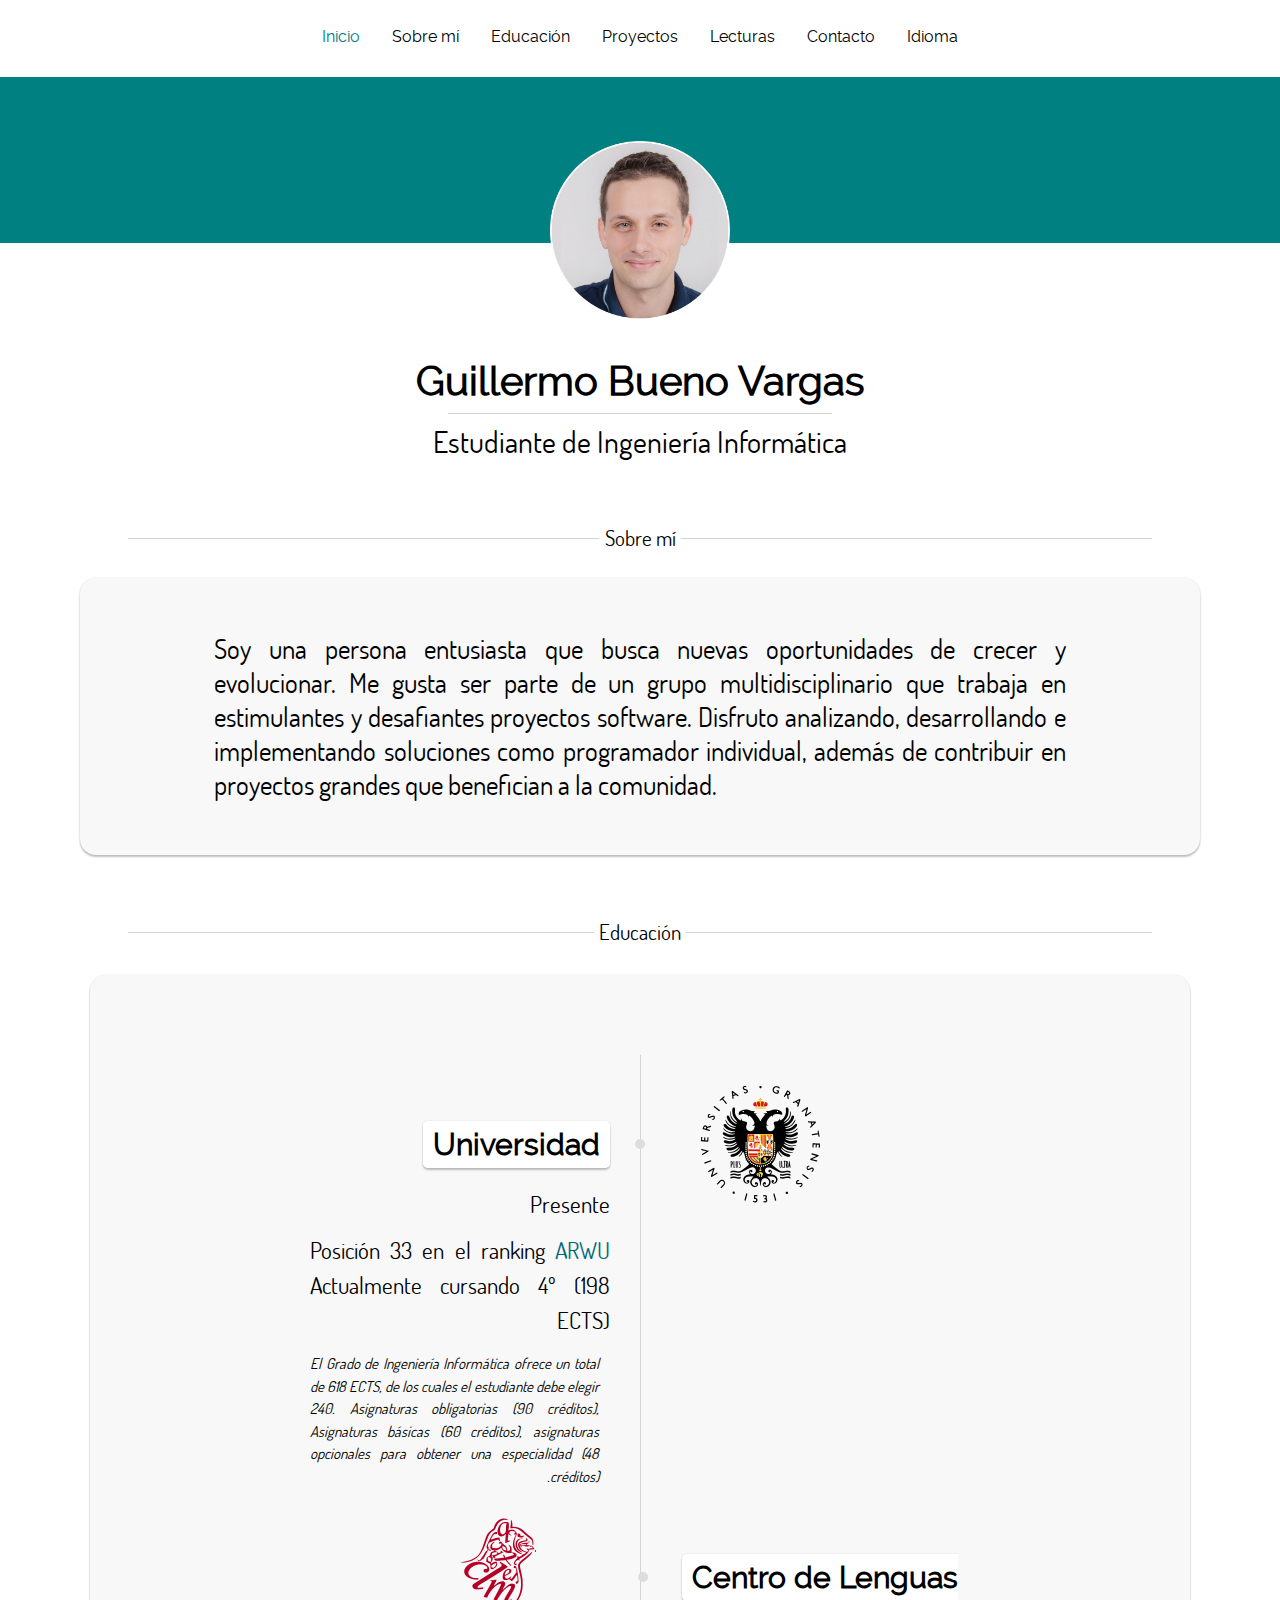
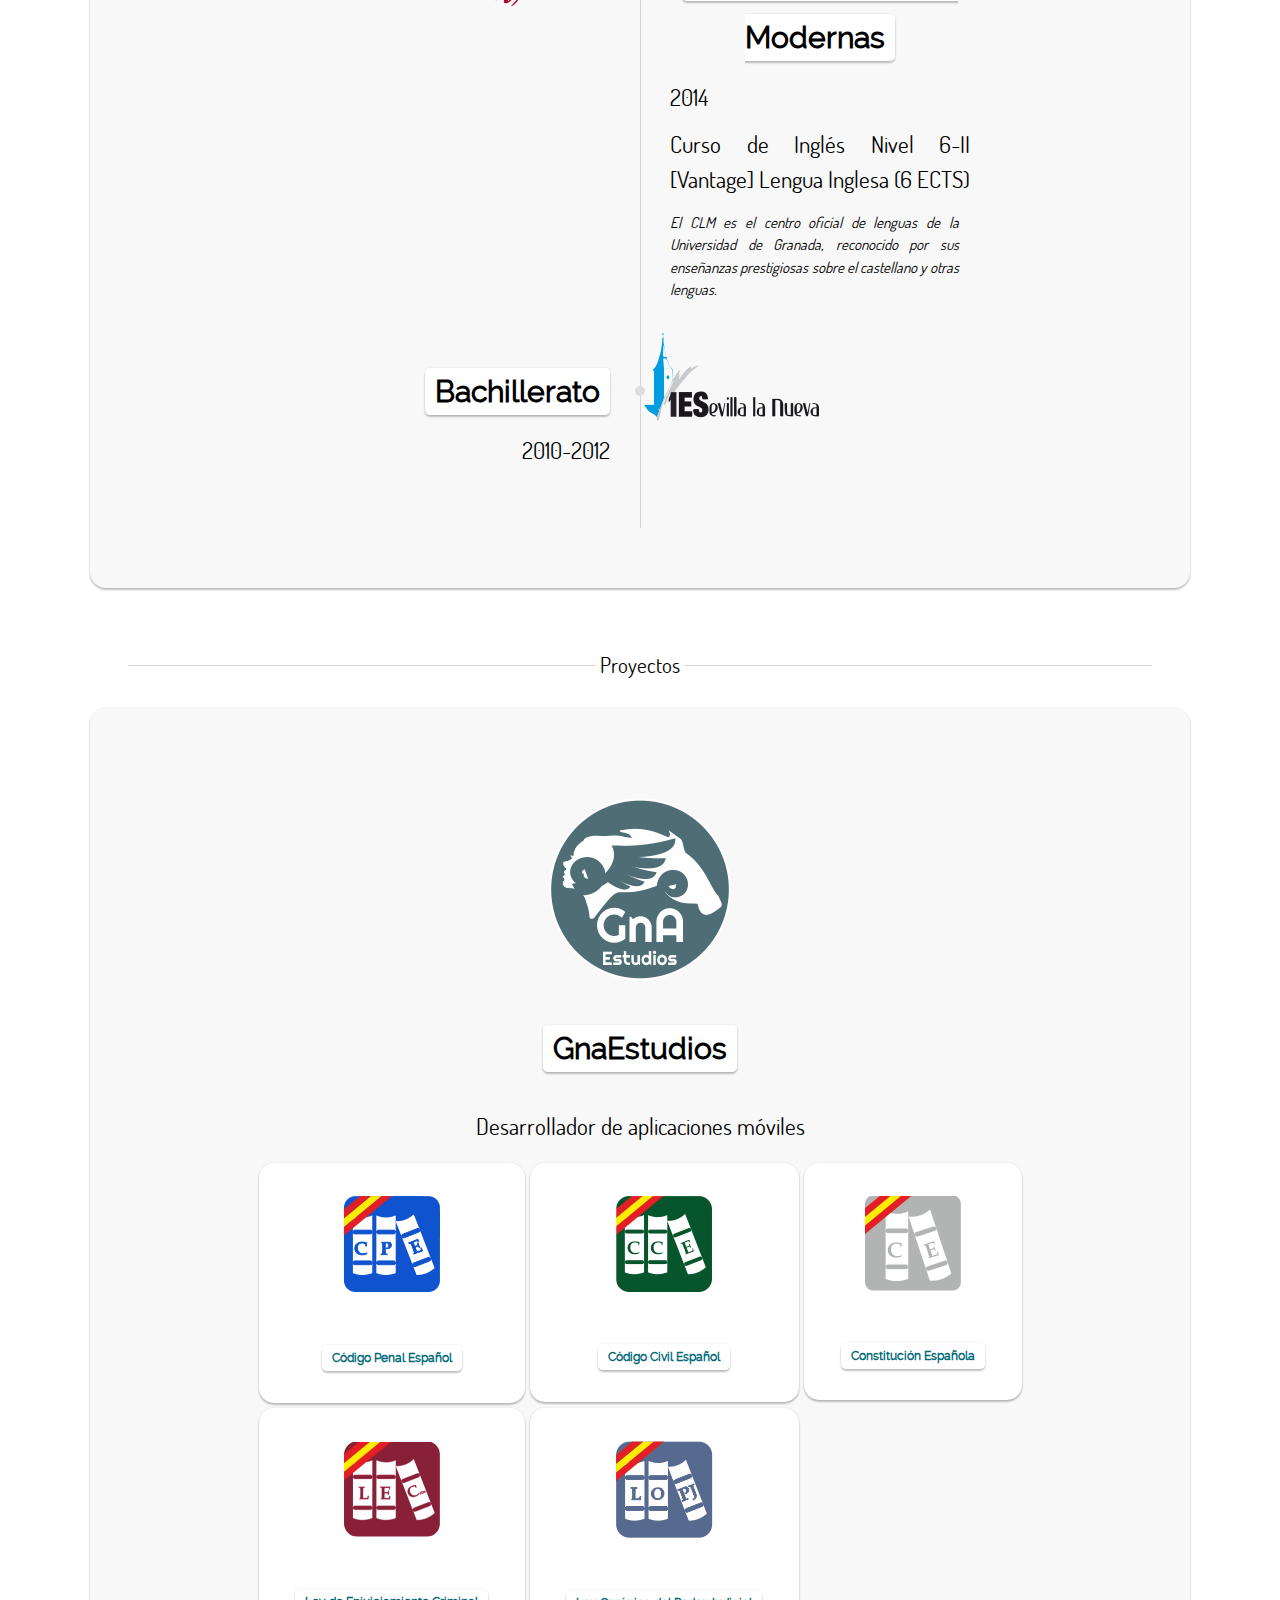
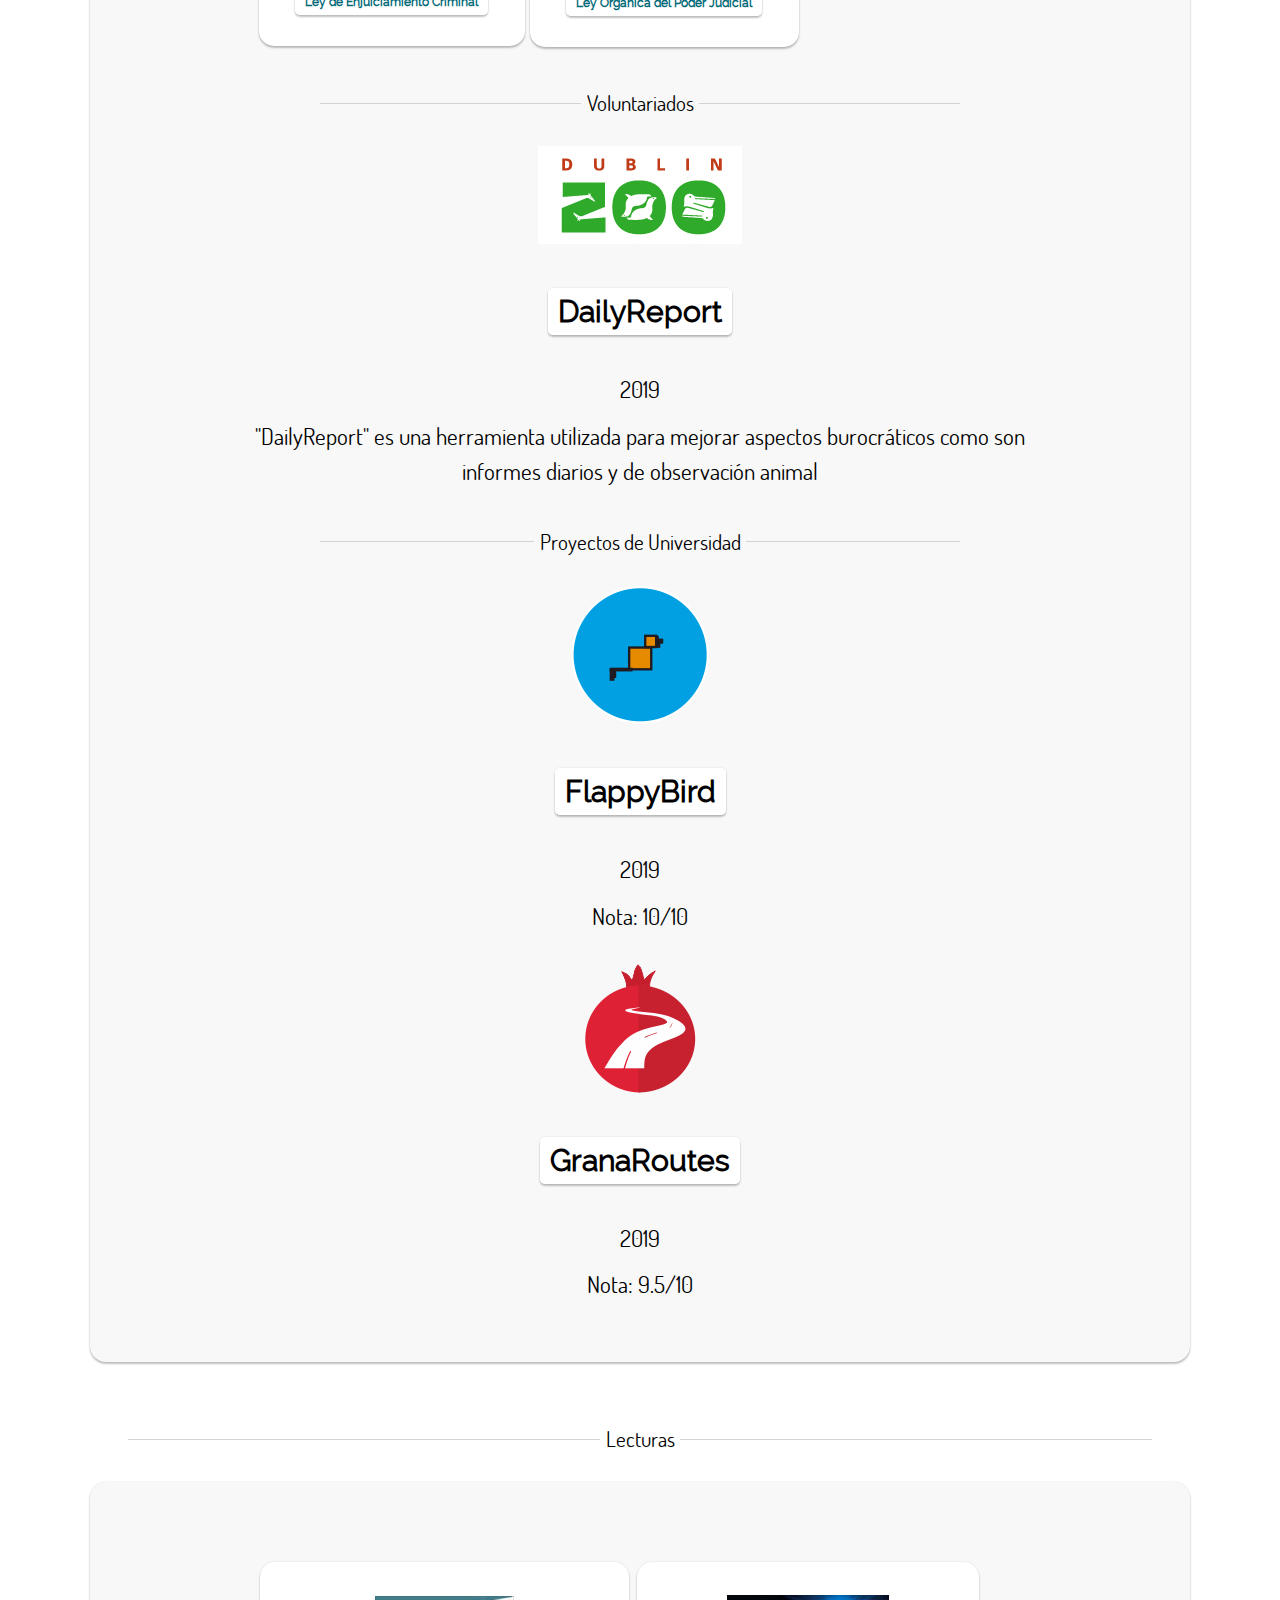
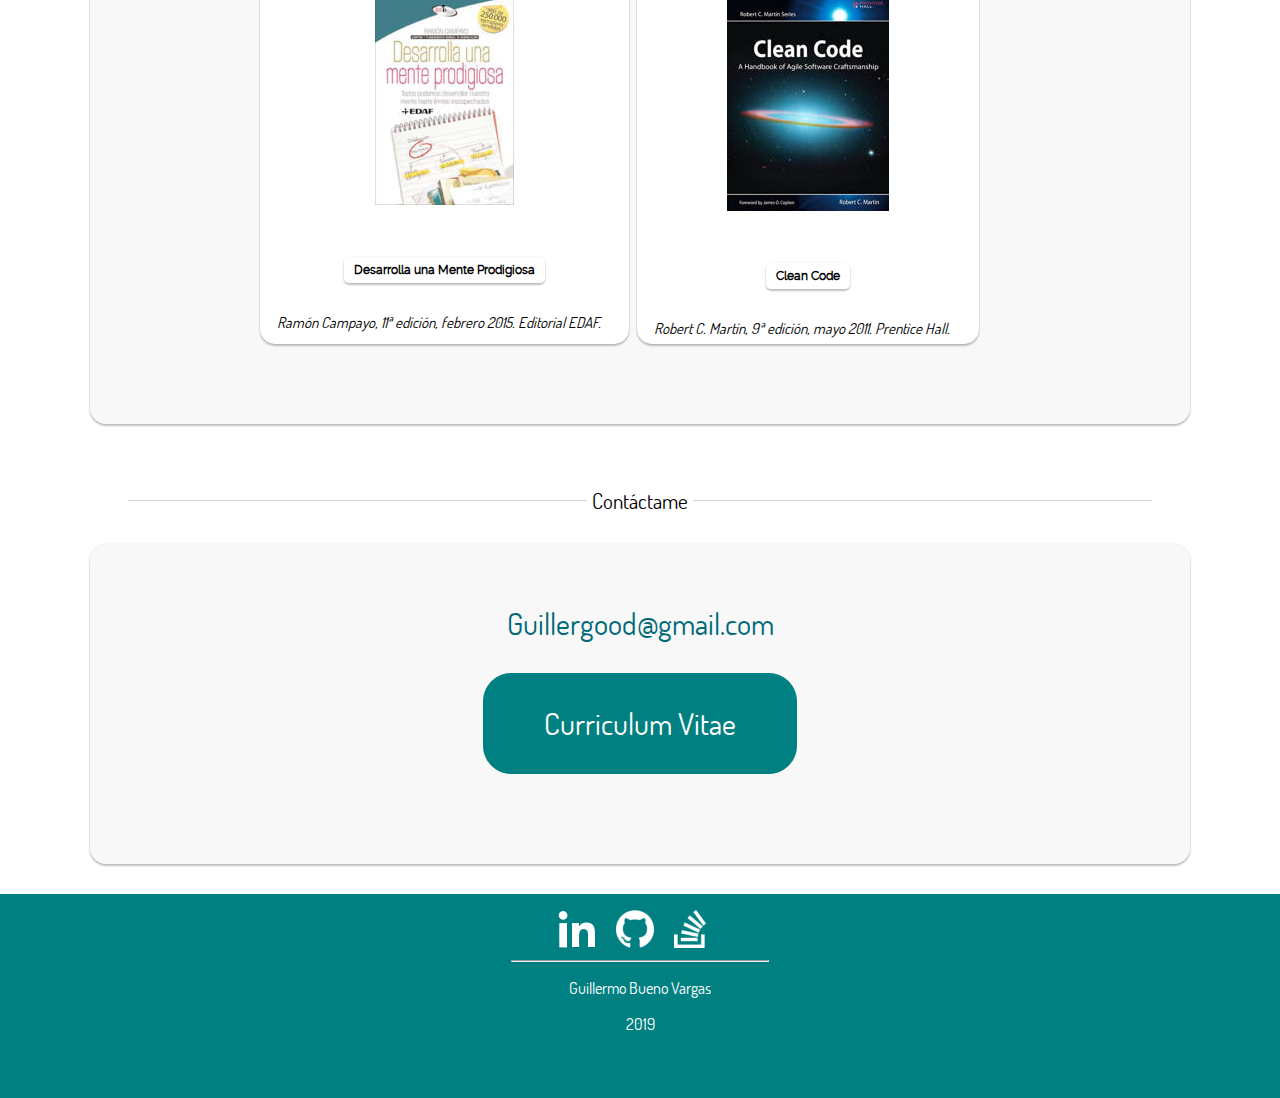
==== commit bb18c96e: "Added Dublin Zoo Volunteerships" ====
--- a/index.html
+++ b/index.html
@@ -26,8 +26,8 @@
 					      <a class="languages" onclick="changeLanguage('english')">English</a>
 				    	</div>
 					</li>
-				 
-				 	
+
+
 				</ul>
 			</nav>
 
@@ -60,7 +60,7 @@
 
 		</header>
 
-		
+
 
 		<main>
 
@@ -138,21 +138,21 @@
 					<a href="https://play.google.com/store/apps/details?id=com.gnaestudios.GyA.codigopenal_free">
 						<div class="card">
 						  <p class="card_img" data-translatable><img src="./img/cpe.png" alt="Logo de la aplicación sobre Código Penal Español"></p>
-						  <p class="card_desc"><span class="flag" data-translatable>Código Penal Español</span></p> 
-						</div>
-					</a>	
+						  <p class="card_desc"><span class="flag" data-translatable>Código Penal Español</span></p>
+						</div>
+					</a>
 					<a href="https://play.google.com/store/apps/details?id=com.gnaestudios.GyA.codigocivil_free&hl=es">
 						<div class="card">
 						  <p class="card_img" data-translatable><img src="./img/cce.png" alt="Logo de la aplicación sobre Código Civil Español"></p>
-						  <p class="card_desc"><span class="flag" data-translatable>Código Civil Español</span></p> 
-						</div>
-					</a>	
+						  <p class="card_desc"><span class="flag" data-translatable>Código Civil Español</span></p>
+						</div>
+					</a>
 					<a href="https://play.google.com/store/apps/details?id=com.gnaestudios.GyA.constitucion_free">
 						<div class="card">
 						  <p class="card_img" data-translatable><img src="./img/ce.png" alt="Logo de la aplicación sobre Constitución Española"></p>
-						  <p class="card_desc"><span class="flag" data-translatable>Constitución Española</span></p> 
-						</div>
-					</a>	
+						  <p class="card_desc"><span class="flag" data-translatable>Constitución Española</span></p>
+						</div>
+					</a>
 					<a href="https://play.google.com/store/apps/details?id=com.gnaestudios.GyA.lecrim_free">
 						<div class="card">
 						  <p class="card_img" data-translatable><img src="./img/lecrim.png" alt="Logo de la aplicación sobre Ley de Enjuiciamiento Criminal"></p>
@@ -162,11 +162,19 @@
 					<a href="https://play.google.com/store/apps/details?id=com.gnaestudios.GyA.lopj">
 						<div class="card">
 						  <p class="card_img" data-translatable><img src="./img/lopj.png" alt="Logo de la aplicación sobre Ley Orgánica del Poder Judicial"></p>
-						  <p class="card_desc"><span class="flag" data-translatable>Ley Orgánica del Poder Judicial</span></p> 
+						  <p class="card_desc"><span class="flag" data-translatable>Ley Orgánica del Poder Judicial</span></p>
 						</div>
 					</a>
 
 				</div>
+
+				<div class="separador" data-translatable>Voluntariados</div>
+
+
+				<p class="centro"><a href="https://www.dublinzoo.ie/" target="_blank" data-translatable><img src="./img/dz.png" alt="Logotipo del zoo de Dublin"></a></p>
+				<p class="centro"><span class="flag">DailyReport</span></p>
+				<p class="desc centro">2019</p>
+				<p class="desc centro" data-translatable>"DailyReport" es una herramienta utilizada para mejorar aspectos burocráticos como son informes diarios y de observación animal</p>
 
 
 				<div id="projects_college" class="separador" data-translatable>Proyectos de Universidad</div>
@@ -175,11 +183,11 @@
 				<p class="centro"><span class="flag" data-translatable>FlappyBird</span></p>
 				<p class="desc centro" data-translatable>2019</p>
 				<p class="desc centro" data-translatable>Nota: 10/10</p>
-				
+
 				<p class="centro"><a href="https://github.com/ibe16/appDGP" target="_blank" data-translatable><img src="./img/GranaRoutes.png" alt="Logotipo del proyecto de Universidad GranaRoutes"></a></p>
 				<p class="centro"><span class="flag" data-translatable>GranaRoutes</span></p>
-				<p class="desc centro" data-translatable>2019</p>	
-				<p class="desc centro" data-translatable>Nota: 9.5/10</p>				
+				<p class="desc centro" data-translatable>2019</p>
+				<p class="desc centro" data-translatable>Nota: 9.5/10</p>
 			</div>
 
 			<div id="readings" class="separador parts" data-translatable>Lecturas</div>
@@ -188,14 +196,14 @@
 					<div class="card">
 					  <p data-translatable><img src="./img/rc.jpg" alt="Libro Desarrolla una Mente Prodigiosa"></p>
 					  <p><span class="flag" data-translatable>Desarrolla una Mente Prodigiosa</span></p>
-					  <p class="desc_pequeña" data-translatable>Ramón Campayo, 11ª edición, febrero 2015. Editorial EDAF.</p>  
+					  <p class="desc_pequeña" data-translatable>Ramón Campayo, 11ª edición, febrero 2015. Editorial EDAF.</p>
 					</div>
 					<div class="card">
 					  <p data-translatable><img src="./img/cc.jpg" alt="Libro Clean Code"></p>
 					  <p><span class="flag" data-translatable>Clean Code</span></p>
-					  <p class="desc_pequeña"  data-translatable>Robert C. Martin, 9ª edición, mayo 2011. Prentice Hall.</p> 
+					  <p class="desc_pequeña"  data-translatable>Robert C. Martin, 9ª edición, mayo 2011. Prentice Hall.</p>
 					</div>
-				</div>	
+				</div>
 			</div>
 
 			<div id="contact_me" class="separador parts" data-translatable>Contáctame</div>
@@ -217,9 +225,9 @@
 			<p class="centro">Guillermo Bueno Vargas</p>
 			<p id="fecha" class="centro">2019</p>
 		</footer>
-		
-	 	
+
+
 	</body>
 
-	
-</html>+
+</html>
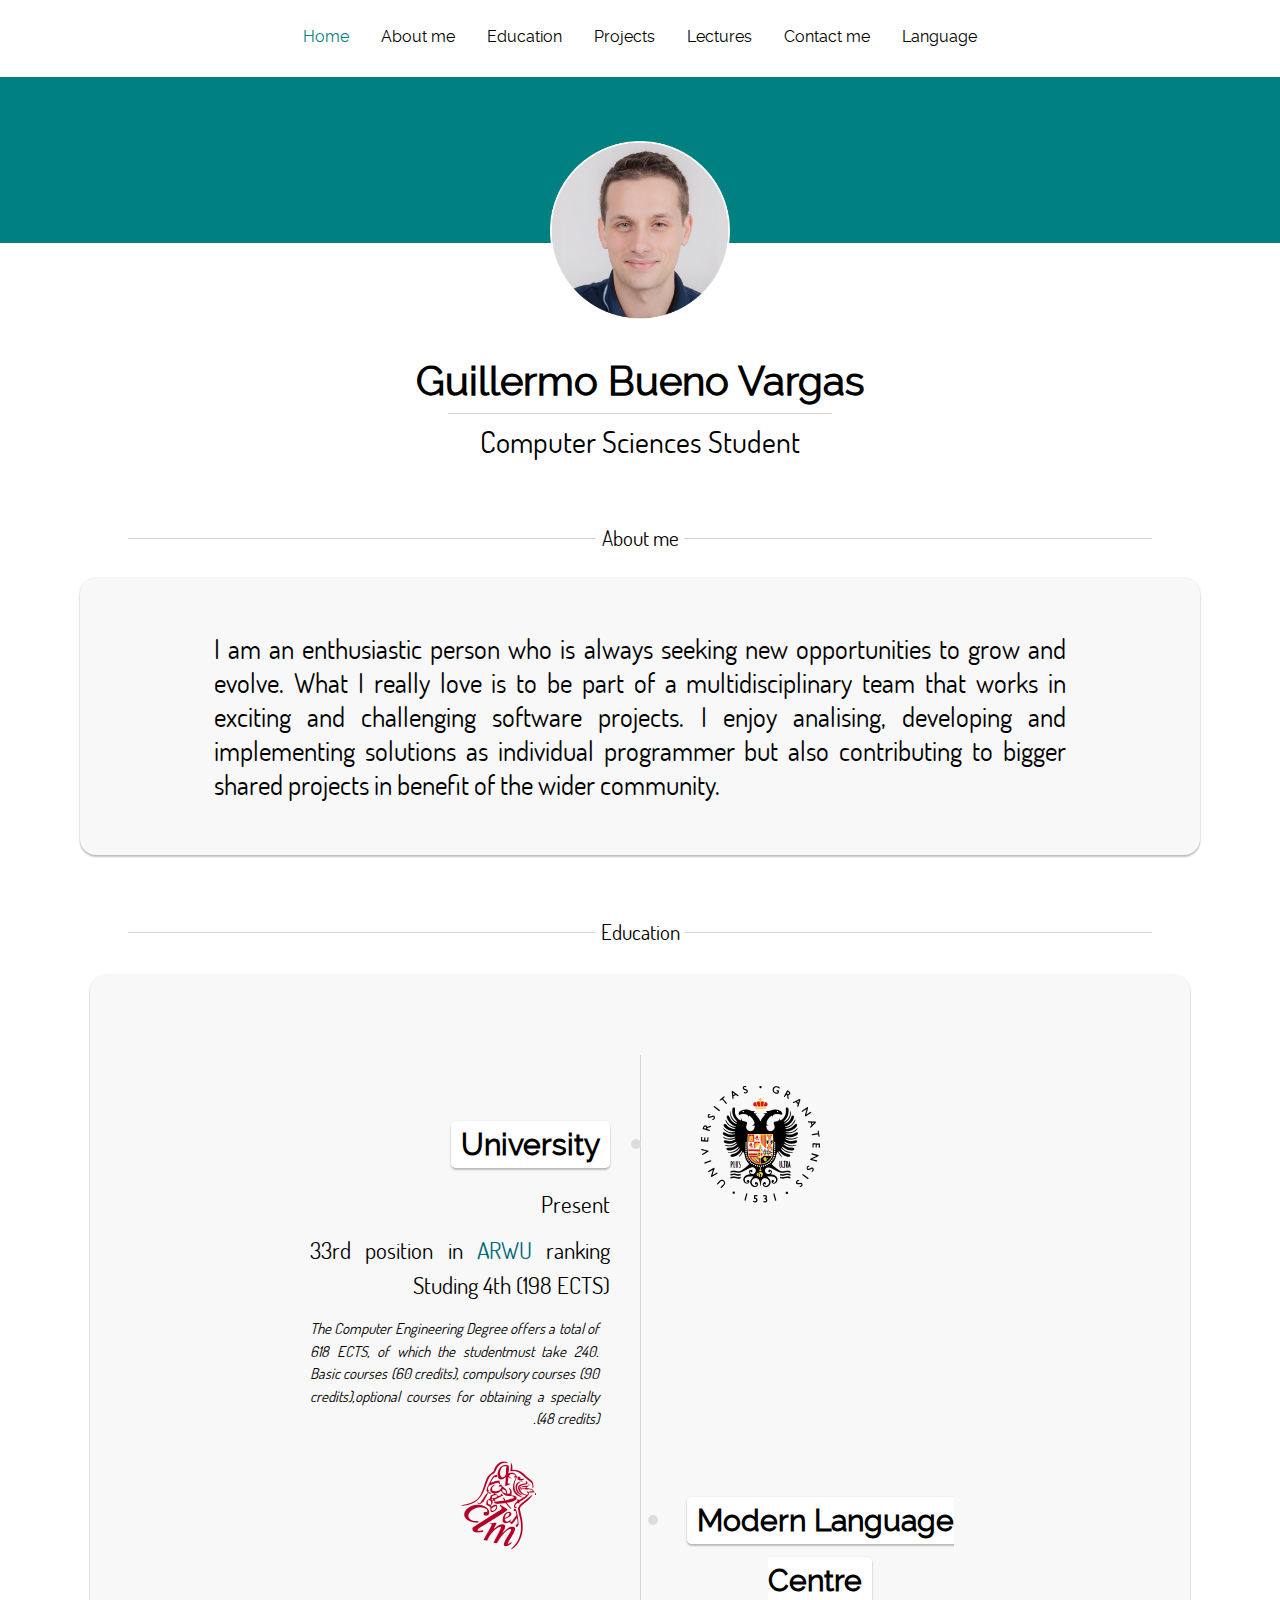
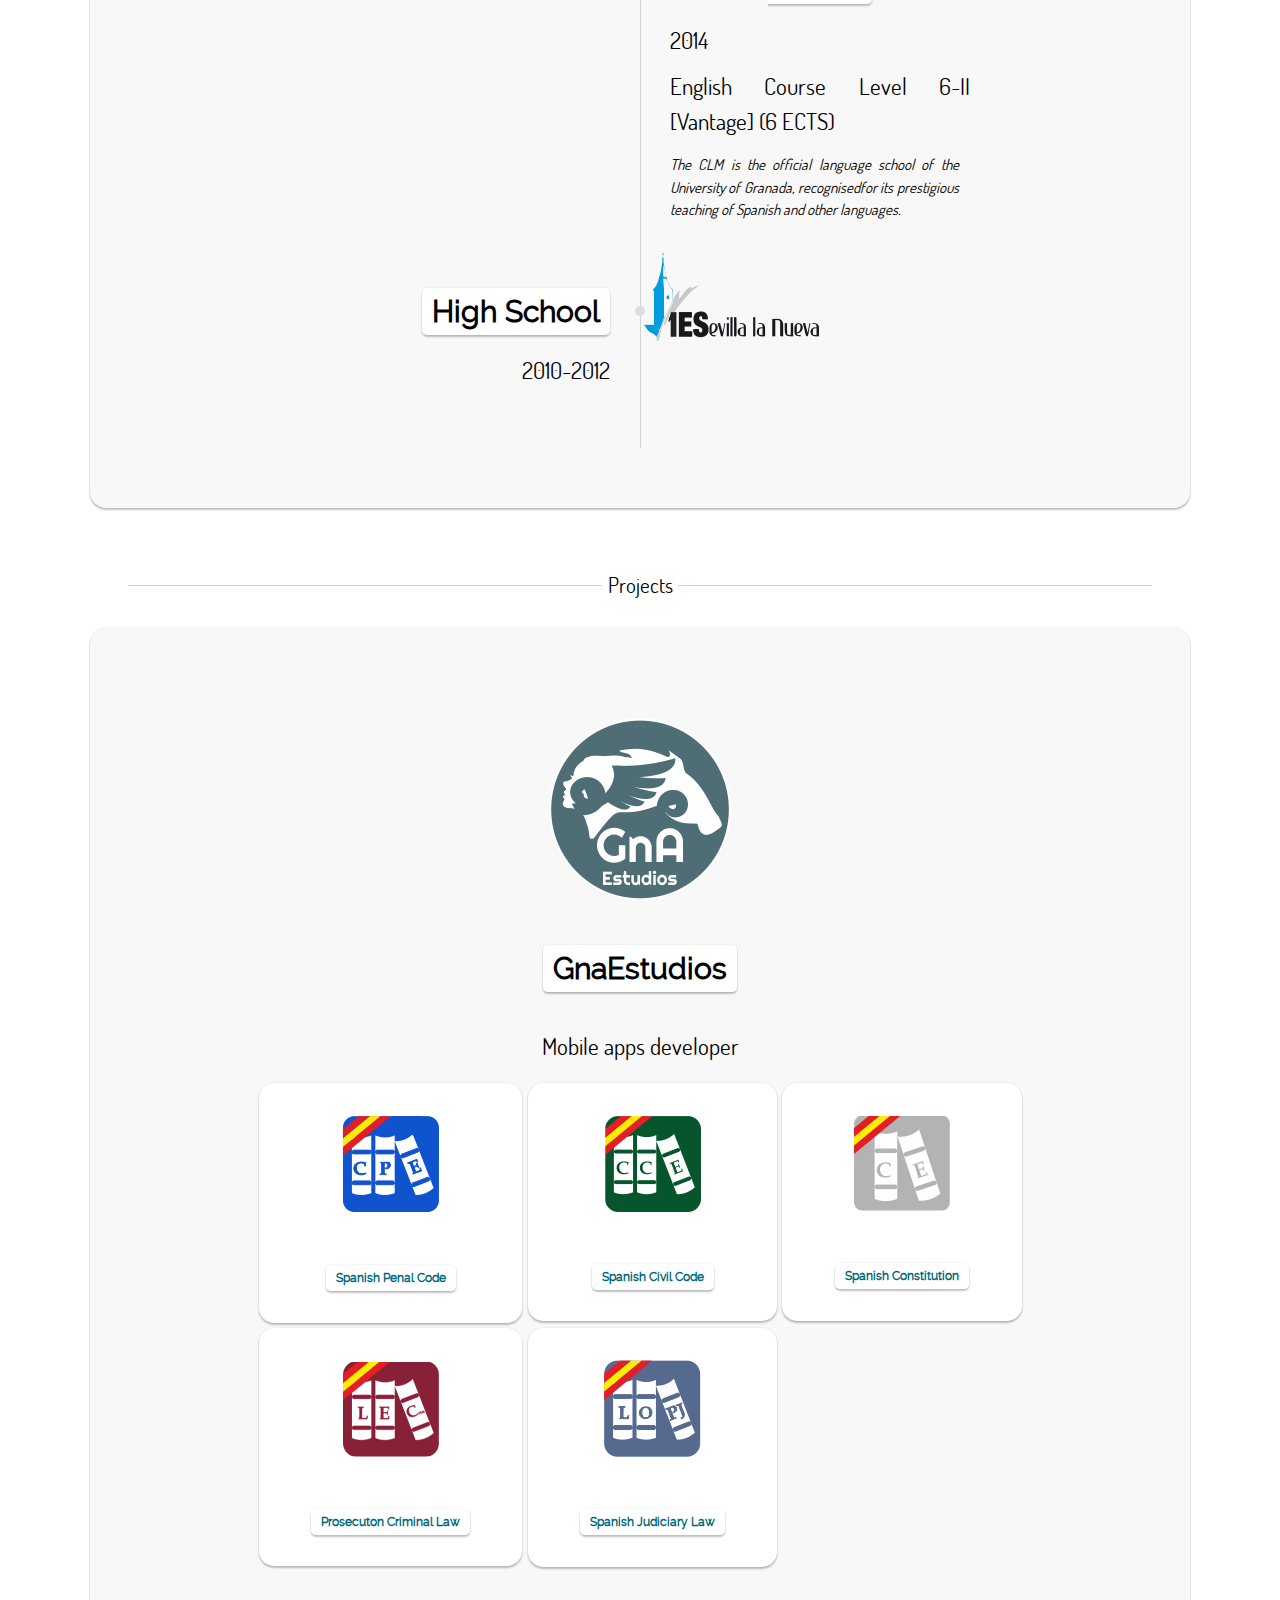
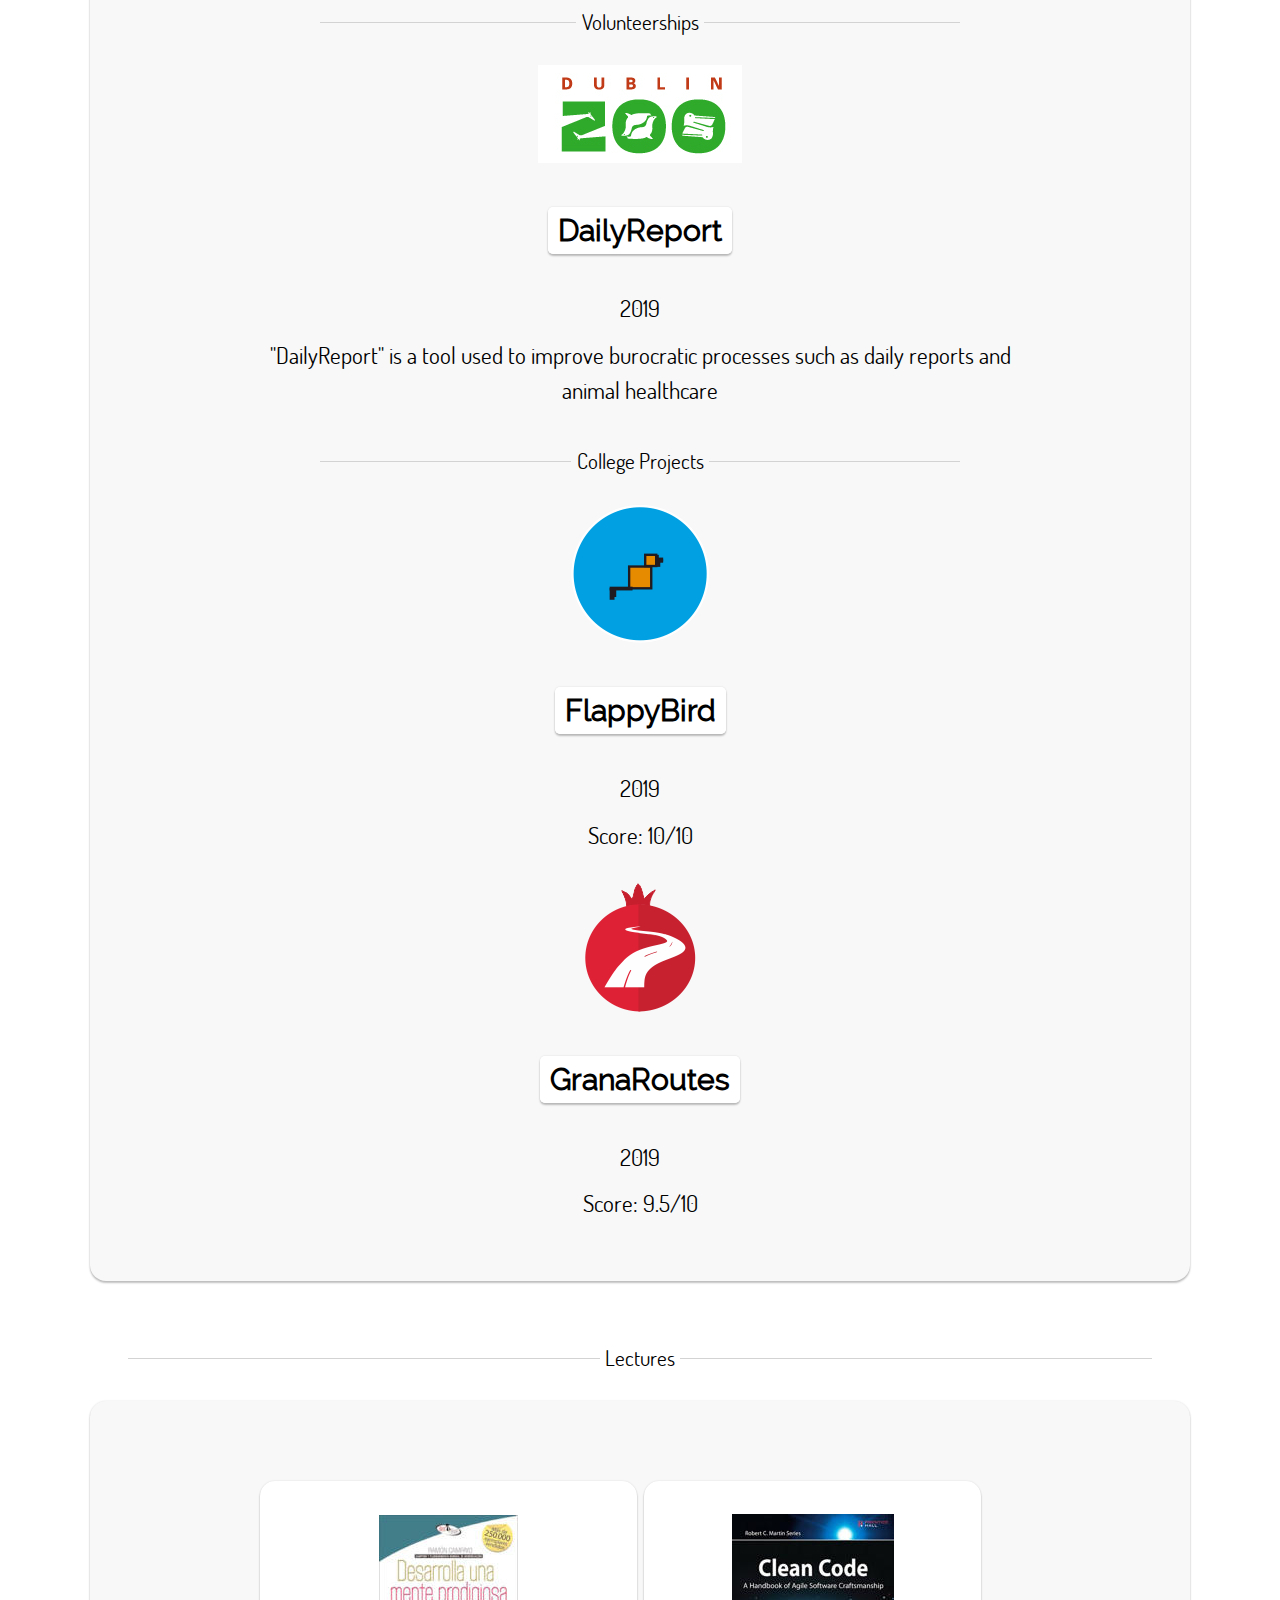
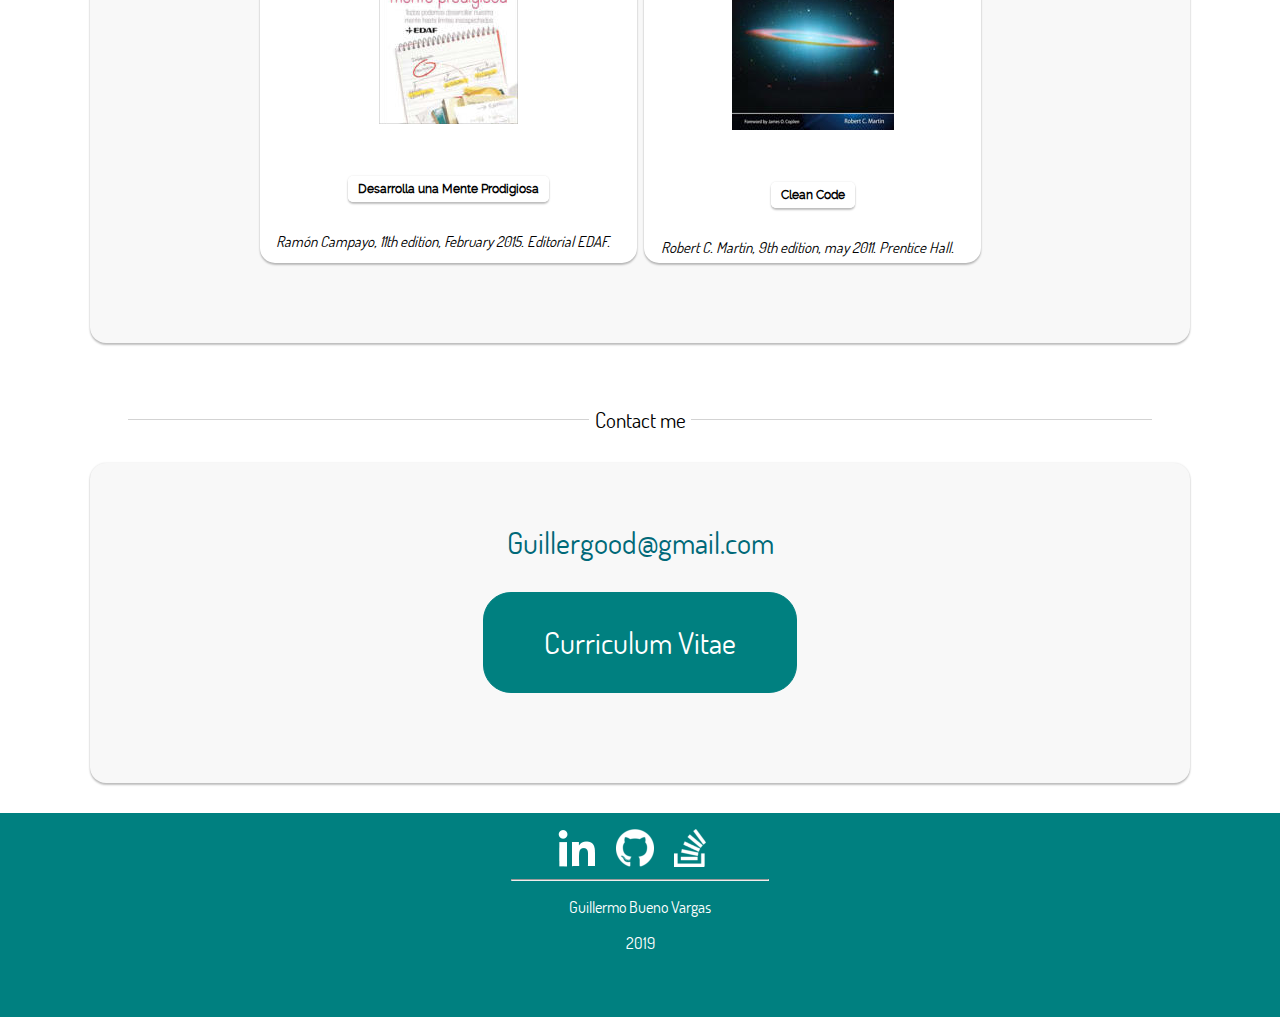
==== commit a49eb3e5: "Update index.html" ====
--- a/index.html
+++ b/index.html
@@ -11,220 +11,212 @@
 		<script src="js/navbar.js"></script>
 	</head>
 	<body>
-		<header id="inicio">
-			<nav id="navbarTop" class="hidden">
-				<ul class="top">
-					<li class="top"><a class="top highlight active" href="#inicio" data-translatable>Inicio</a></li>
-					<li class="top"><a class="top highlight" href="#about" data-translatable>Sobre mí</a></li>
-					<li class="top"><a class="top highlight" href="#education" data-translatable>Educación</a></li>
-					<li class="top"><a class="top highlight" href="#projects" data-translatable>Proyectos</a></li>
-					<li class="top"><a class="top highlight" href="#readings" data-translatable>Lecturas</a></li>
-					<li class="top"><a class="top highlight" href="#contact_me" data-translatable>Contacto</a></li>
-					<li class="top dropdown clickable" onclick=""><a class="top" data-translatable>Idioma</a>
-					 	<div class="dropdown-content clickable" onclick="">
-					      <a class="languages" onclick="changeLanguage('spanish')">Español</a>
-					      <a class="languages" onclick="changeLanguage('english')">English</a>
-				    	</div>
-					</li>
-
-
-				</ul>
-			</nav>
-
-
-
-
-			<nav id="navbar" class="parts">
-				<ul class="default">
-					<li class="default"><a class="default active" href="#inicio" data-translatable>Inicio</a></li>
-					<li class="default"><a class="default" href="#about" data-translatable>Sobre mí</a></li>
-					<li class="default"><a class="default" href="#education" data-translatable>Educación</a></li>
-					<li class="default"><a class="default" href="#projects" data-translatable>Proyectos</a></li>
-					<li class="default"><a class="default" href="#readings" data-translatable>Lecturas</a></li>
-					<li class="default"><a class="default" href="#contact_me" data-translatable>Contacto</a></li>
-					<li class="default dropdown" onclick=""><a class="default" data-translatable>Idioma</a>
-					 	<div class="dropdown-content" onclick="">
-					      <a class="languages" onclick="changeLanguage('spanish')">Español</a>
-					      <a class="languages" onclick="changeLanguage('english')">English</a>
-				    	</div>
-					</li>
-				</ul>
-			</nav>
-			<button class="mobileMenu" onclick="mobileMenuClicked()">
-				<img src="./img/dots.png" alt="Menu del móvil">
-			</button>
-
-			<div id="cabecera">
-				<img id="perfil" src="./img/perfil.png" alt="Perfil de Guillermo Bueno Vargas">
-			</div>
-
-		</header>
-
-
-
-		<main>
-
-			<h1 data-translatable>Guillermo Bueno Vargas</h1>
-			<hr id="barra_titulo">
-			<h3 data-translatable>Estudiante de Ingeniería Informática</h3>
-
-			<div id="about" class="separador parts" data-translatable>Sobre mí</div>
-
-			<p class="descripcion" data-translatable>
-				Soy una persona entusiasta que busca nuevas oportunidades de crecer y evolucionar. Me gusta ser parte de un grupo multidisciplinario que trabaja en estimulantes y desafiantes proyectos software. Disfruto analizando, desarrollando e implementando soluciones como programador individual, además de contribuir en proyectos grandes que benefician a la comunidad.
-			</p>
-
-			<div id="education" class="separador parts" data-translatable>Educación</div>
-
-			<div class="container">
-				<ul class="educacion">
-					<li>
-						<div class="image-r">
-							<a href="https://www.ugr.es" target="_blank" data-translatable><img src="./img/ugr.png" alt="Logotipo de la Universidad de Granada"></a>
+			<header id="inicio">
+				<nav id="navbarTop" class="hidden">
+					<ul class="top">
+						<li class="top"><a class="top highlight active" href="#inicio" data-translatable="">Home</a></li>
+						<li class="top"><a class="top highlight" href="#about" data-translatable="">About me</a></li>
+						<li class="top"><a class="top highlight" href="#education" data-translatable="">Education</a></li>
+						<li class="top"><a class="top highlight" href="#projects" data-translatable="">Projects</a></li>
+						<li class="top"><a class="top highlight" href="#readings" data-translatable="">Lectures</a></li>
+						<li class="top"><a class="top highlight" href="#contact_me" data-translatable="">Contact me</a></li>
+						<li class="top dropdown clickable" onclick=""><a class="top" data-translatable="">Language</a>
+						 	<div class="dropdown-content clickable" onclick="">
+						      <a class="languages" onclick="changeLanguage('spanish')">Español</a>
+						      <a class="languages" onclick="changeLanguage('english')">English</a>
+					    	</div>
+						</li>
+
+
+					</ul>
+				</nav>
+
+
+
+
+				<nav id="navbar" class="parts">
+					<ul class="default">
+						<li class="default"><a class="default active" href="#inicio" data-translatable="">Home</a></li>
+						<li class="default"><a class="default" href="#about" data-translatable="">About me</a></li>
+						<li class="default"><a class="default" href="#education" data-translatable="">Education</a></li>
+						<li class="default"><a class="default" href="#projects" data-translatable="">Projects</a></li>
+						<li class="default"><a class="default" href="#readings" data-translatable="">Lectures</a></li>
+						<li class="default"><a class="default" href="#contact_me" data-translatable="">Contact me</a></li>
+						<li class="default dropdown" onclick=""><a class="default" data-translatable="">Language</a>
+						 	<div class="dropdown-content" onclick="">
+						      <a class="languages" onclick="changeLanguage('spanish')">Español</a>
+						      <a class="languages" onclick="changeLanguage('english')">English</a>
+					    	</div>
+						</li>
+					</ul>
+				</nav>
+				<button class="mobileMenu" onclick="mobileMenuClicked()">
+					<img src="./img/dots.png" alt="Menu del móvil">
+				</button>
+
+				<div id="cabecera">
+					<img id="perfil" src="./img/perfil.png" alt="Perfil de Guillermo Bueno Vargas">
+				</div>
+
+			</header>
+
+
+
+			<main>
+
+				<h1 data-translatable="">Guillermo Bueno Vargas</h1>
+				<hr id="barra_titulo">
+				<h3 data-translatable="">Computer Sciences Student</h3>
+
+				<div id="about" class="separador parts" data-translatable="">About me</div>
+
+				<p class="descripcion" data-translatable="">I am an enthusiastic person who is always seeking new opportunities to grow and evolve. What I really love is to be part of a multidisciplinary team that works in exciting and challenging software projects. I enjoy analising, developing and implementing solutions as individual programmer but also contributing to bigger shared projects in benefit of the wider community.			</p>
+
+				<div id="education" class="separador parts" data-translatable="">Education</div>
+
+				<div class="container">
+					<ul class="educacion">
+						<li>
+							<div class="image-r">
+								<a href="https://www.ugr.es" target="_blank" data-translatable=""><img src="./img/ugr.png" alt="University of Granada Logo"></a>
+							</div>
+							<div class="direction-l">
+								<div class="flag-wrapper">
+									<span class="flag" data-translatable="">University</span>
+								</div>
+								<div class="desc" data-translatable="">Present</div>
+								<div class="desc" data-translatable="">								33rd position in <a href="http://www.shanghairanking.com/Shanghairanking-Subject-Rankings-2017/computer-science-engineering.html" target="_blank">ARWU</a> ranking								Studing 4th (198 ECTS)							</div>
+								<div class="desc_pequeña" data-translatable="">								The Computer Engineering Degree offers a total of 618 ECTS, of which the studentmust take 240. Basic courses (60 credits), compulsory courses (90 credits),optional courses for obtaining a specialty (48 credits).							</div>
+							</div>
+						</li>
+						<li>
+							<div class="image-l">
+								<a href="https://www.clm-granada.com/" target="_blank" data-translatable=""><img src="./img/clm.png" alt="The University of Granada Modern Language Centre logo"></a>
+							</div>
+							<div class="direction-r">
+								<div class="flag-wrapper">
+									<span class="flag" data-translatable="">Modern Language Centre</span>
+								</div>
+								<div class="desc" data-translatable="">2014</div>
+								<div class="desc" data-translatable="">								English Course								Level 6-II [Vantage] (6 ECTS)							</div>
+								<div class="desc_pequeña" data-translatable="">								The CLM is the official language school of the University of Granada, recognisedfor its prestigious teaching of Spanish and other languages.							</div>
+							</div>
+						</li>
+						<li>
+							<div class="image-r">
+								<a href="http://iessevillalanueva.es/" target="_blank" data-translatable=""><img src="./img/ies.png" alt="IES Sevilla La Nueva Logo"></a>
+							</div>
+							<div class="direction-l">
+								<div class="flag-wrapper">
+									<span class="flag" data-translatable="">High School</span>
+								</div>
+								<div class="desc" data-translatable="">2010-2012</div>
+							</div>
+						</li>
+					</ul>
+				</div>
+
+				<div id="projects" class="separador parts" data-translatable="">Projects</div>
+				<div class="container">
+					<p class="centro" data-translatable=""><a href="https://gnaestudios.github.io/" target="_blank"><img src="./img/gnaestudios.png" alt="GnaEstudios Logo"></a></p>
+					<p class="centro"><span class="flag" data-translatable="">GnaEstudios</span></p>
+					<div class="desc centro" data-translatable="">Mobile apps developer</div>
+
+					<div class="card_container">
+						<a href="https://play.google.com/store/apps/details?id=com.gnaestudios.GyA.codigopenal_free">
+							<div class="card">
+							  <p class="card_img" data-translatable=""><img src="./img/cpe.png" alt="Spanish Penal Code Logo"></p>
+							  <p class="card_desc"><span class="flag" data-translatable="">Spanish Penal Code</span></p>
+							</div>
+						</a>
+						<a href="https://play.google.com/store/apps/details?id=com.gnaestudios.GyA.codigocivil_free&amp;hl=es">
+							<div class="card">
+							  <p class="card_img" data-translatable=""><img src="./img/cce.png" alt="Spanish Civil Code app Logo"></p>
+							  <p class="card_desc"><span class="flag" data-translatable="">Spanish Civil Code</span></p>
+							</div>
+						</a>
+						<a href="https://play.google.com/store/apps/details?id=com.gnaestudios.GyA.constitucion_free">
+							<div class="card">
+							  <p class="card_img" data-translatable=""><img src="./img/ce.png" alt="Spanish Constitution app Logo"></p>
+							  <p class="card_desc"><span class="flag" data-translatable="">Spanish Constitution</span></p>
+							</div>
+						</a>
+						<a href="https://play.google.com/store/apps/details?id=com.gnaestudios.GyA.lecrim_free">
+							<div class="card">
+							  <p class="card_img" data-translatable=""><img src="./img/lecrim.png" alt="Spanish Prosecution criminal law app Logo"></p>
+							  <p class="card_desc"><span class="flag" data-translatable="">Prosecuton Criminal Law</span></p>
+							</div>
+						</a>
+						<a href="https://play.google.com/store/apps/details?id=com.gnaestudios.GyA.lopj">
+							<div class="card">
+							  <p class="card_img" data-translatable=""><img src="./img/lopj.png" alt="Spanish Judiciary Law app Logo"></p>
+							  <p class="card_desc"><span class="flag" data-translatable="">Spanish Judiciary Law</span></p>
+							</div>
+						</a>
+
+					</div>
+
+					<div class="separador" data-translatable="">Volunteerships</div>
+
+
+					<p class="centro"><a href="https://www.dublinzoo.ie/" target="_blank" data-translatable=""><img src="./img/dz.png" alt="Dublin Zoo Logo"></a></p>
+					<p class="centro"><span class="flag">DailyReport</span></p>
+					<p class="desc centro">2019</p>
+					<p class="desc centro" data-translatable="">"DailyReport" is a tool used to improve burocratic processes such as daily reports and animal healthcare</p>
+
+
+					<div id="projects_college" class="separador" data-translatable="">College Projects</div>
+
+					<p class="centro"><a href="./flappy_bird/" target="_blank" data-translatable=""><img src="./img/flappy.png" alt="Flappy Bird Logo (University Project)"></a></p>
+					<p class="centro"><span class="flag" data-translatable="">FlappyBird</span></p>
+					<p class="desc centro" data-translatable="">2019</p>
+					<p class="desc centro" data-translatable="">Score: 10/10</p>
+
+					<p class="centro"><a href="https://github.com/ibe16/appDGP" target="_blank" data-translatable=""><img src="./img/GranaRoutes.png" alt="GranaRoutes Logo"></a></p>
+					<p class="centro"><span class="flag" data-translatable="">GranaRoutes</span></p>
+					<p class="desc centro" data-translatable="">2019</p>
+					<p class="desc centro" data-translatable="">Score: 9.5/10</p>
+				</div>
+
+				<div id="readings" class="separador parts" data-translatable="">Lectures</div>
+				<div class="container">
+					<div class="card_container">
+						<div class="card">
+						  <p data-translatable=""><img src="./img/rc.jpg" alt="Desarrolla una Mente Prodigiosa book image"></p>
+						  <p><span class="flag" data-translatable="">Desarrolla una Mente Prodigiosa</span></p>
+						  <p class="desc_pequeña" data-translatable="">Ramón Campayo, 11th edition, February 2015. Editorial EDAF.</p>
 						</div>
-						<div class="direction-l">
-							<div class="flag-wrapper">
-								<span class="flag" data-translatable>Universidad</span>
-							</div>
-							<div class="desc" data-translatable>Presente</div>
-							<div class="desc" data-translatable>
-								Posición 33 en el ranking <a href="http://www.shanghairanking.com/Shanghairanking-Subject-Rankings-2017/computer-science-engineering.html" target="_blank">ARWU</a>
-								Actualmente cursando 4º (198 ECTS)
-							</div>
-							<div class="desc_pequeña" data-translatable>
-								El Grado de Ingeniería Informática ofrece un total de 618 ECTS, de los cuales el estudiante debe elegir 240. Asignaturas obligatorias (90 créditos), Asignaturas básicas (60 créditos), asignaturas opcionales para obtener una especialidad (48 créditos).
-							</div>
+						<div class="card">
+						  <p data-translatable=""><img src="./img/cc.jpg" alt="Clean Code book image"></p>
+						  <p><span class="flag" data-translatable="">Clean Code</span></p>
+						  <p class="desc_pequeña" data-translatable="">Robert C. Martin, 9th edition, may 2011. Prentice Hall.</p>
 						</div>
-					</li>
-					<li>
-						<div class="image-l">
-							<a href="https://www.clm-granada.com/" target="_blank" data-translatable><img src="./img/clm.png" alt="Logotipo del Centro de Lenguas Modernas de Granada"></a>
-						</div>
-						<div class="direction-r">
-							<div class="flag-wrapper">
-								<span class="flag" data-translatable>Centro de Lenguas Modernas</span>
-							</div>
-							<div class="desc" data-translatable>2014</div>
-							<div class="desc" data-translatable>
-								Curso de Inglés
-								Nivel 6-II [Vantage] Lengua Inglesa (6 ECTS)
-							</div>
-							<div class="desc_pequeña" data-translatable>
-								El CLM es el centro oficial de lenguas de la Universidad de Granada, reconocido por sus enseñanzas prestigiosas sobre el castellano y otras lenguas.
-							</div>
-						</div>
-					</li>
-					<li>
-						<div class="image-r">
-							<a href="http://iessevillalanueva.es/" target="_blank" data-translatable><img src="./img/ies.png" alt="Logotipo del IES Sevilla La Nueva"></a>
-						</div>
-						<div class="direction-l">
-							<div class="flag-wrapper">
-								<span class="flag" data-translatable>Bachillerato</span>
-							</div>
-							<div class="desc" data-translatable>2010-2012</div>
-						</div>
-					</li>
-				</ul>
-			</div>
-
-			<div id="projects" class="separador parts" data-translatable>Proyectos</div>
-			<div class="container">
-				<p class="centro" data-translatable><a href="https://gnaestudios.github.io/" target="_blank"><img src="./img/gnaestudios.png" alt="Logotipo de GnaEstudios"></a></p>
-				<p class="centro"><span class="flag" data-translatable>GnaEstudios</span></p>
-				<div class="desc centro" data-translatable>Desarrollador de aplicaciones móviles</div>
-
-				<div class="card_container">
-					<a href="https://play.google.com/store/apps/details?id=com.gnaestudios.GyA.codigopenal_free">
-						<div class="card">
-						  <p class="card_img" data-translatable><img src="./img/cpe.png" alt="Logo de la aplicación sobre Código Penal Español"></p>
-						  <p class="card_desc"><span class="flag" data-translatable>Código Penal Español</span></p>
-						</div>
-					</a>
-					<a href="https://play.google.com/store/apps/details?id=com.gnaestudios.GyA.codigocivil_free&hl=es">
-						<div class="card">
-						  <p class="card_img" data-translatable><img src="./img/cce.png" alt="Logo de la aplicación sobre Código Civil Español"></p>
-						  <p class="card_desc"><span class="flag" data-translatable>Código Civil Español</span></p>
-						</div>
-					</a>
-					<a href="https://play.google.com/store/apps/details?id=com.gnaestudios.GyA.constitucion_free">
-						<div class="card">
-						  <p class="card_img" data-translatable><img src="./img/ce.png" alt="Logo de la aplicación sobre Constitución Española"></p>
-						  <p class="card_desc"><span class="flag" data-translatable>Constitución Española</span></p>
-						</div>
-					</a>
-					<a href="https://play.google.com/store/apps/details?id=com.gnaestudios.GyA.lecrim_free">
-						<div class="card">
-						  <p class="card_img" data-translatable><img src="./img/lecrim.png" alt="Logo de la aplicación sobre Ley de Enjuiciamiento Criminal"></p>
-						  <p class="card_desc"><span class="flag" data-translatable>Ley de Enjuiciamiento Criminal</span></p>
-						</div>
-					</a>
-					<a href="https://play.google.com/store/apps/details?id=com.gnaestudios.GyA.lopj">
-						<div class="card">
-						  <p class="card_img" data-translatable><img src="./img/lopj.png" alt="Logo de la aplicación sobre Ley Orgánica del Poder Judicial"></p>
-						  <p class="card_desc"><span class="flag" data-translatable>Ley Orgánica del Poder Judicial</span></p>
-						</div>
-					</a>
-
-				</div>
-
-				<div class="separador" data-translatable>Voluntariados</div>
-
-
-				<p class="centro"><a href="https://www.dublinzoo.ie/" target="_blank" data-translatable><img src="./img/dz.png" alt="Logotipo del zoo de Dublin"></a></p>
-				<p class="centro"><span class="flag">DailyReport</span></p>
-				<p class="desc centro">2019</p>
-				<p class="desc centro" data-translatable>"DailyReport" es una herramienta utilizada para mejorar aspectos burocráticos como son informes diarios y de observación animal</p>
-
-
-				<div id="projects_college" class="separador" data-translatable>Proyectos de Universidad</div>
-
-				<p class="centro"><a href="./flappy_bird/" target="_blank" data-translatable><img src="./img/flappy.png" alt="Logotipo del proyecto de Universidad Flappy Bird"></a></p>
-				<p class="centro"><span class="flag" data-translatable>FlappyBird</span></p>
-				<p class="desc centro" data-translatable>2019</p>
-				<p class="desc centro" data-translatable>Nota: 10/10</p>
-
-				<p class="centro"><a href="https://github.com/ibe16/appDGP" target="_blank" data-translatable><img src="./img/GranaRoutes.png" alt="Logotipo del proyecto de Universidad GranaRoutes"></a></p>
-				<p class="centro"><span class="flag" data-translatable>GranaRoutes</span></p>
-				<p class="desc centro" data-translatable>2019</p>
-				<p class="desc centro" data-translatable>Nota: 9.5/10</p>
-			</div>
-
-			<div id="readings" class="separador parts" data-translatable>Lecturas</div>
-			<div class="container">
-				<div class="card_container">
-					<div class="card">
-					  <p data-translatable><img src="./img/rc.jpg" alt="Libro Desarrolla una Mente Prodigiosa"></p>
-					  <p><span class="flag" data-translatable>Desarrolla una Mente Prodigiosa</span></p>
-					  <p class="desc_pequeña" data-translatable>Ramón Campayo, 11ª edición, febrero 2015. Editorial EDAF.</p>
 					</div>
-					<div class="card">
-					  <p data-translatable><img src="./img/cc.jpg" alt="Libro Clean Code"></p>
-					  <p><span class="flag" data-translatable>Clean Code</span></p>
-					  <p class="desc_pequeña"  data-translatable>Robert C. Martin, 9ª edición, mayo 2011. Prentice Hall.</p>
-					</div>
-				</div>
-			</div>
-
-			<div id="contact_me" class="separador parts" data-translatable>Contáctame</div>
-			<div class="container centro">
-				<a href="mailto:guillergood@gmail.com">Guillergood@gmail.com</a>
-				<p>
-					<a href="./doc/CV_GBV.pdf" class="downloadButton" target="_blank"> Curriculum Vitae</a>
-				</p>
-
-			</div>
-
-		</main>
-
-		<footer>
-			<a class="links" href="https://www.linkedin.com/in/guillergood/"><img src="./img/linkedin.png" alt="Logotipo de Linkedin"/></a>
-			<a class="links" href="https://github.com/Guillergood"><img src="./img/github.png" alt="Logotipo de Github"/></a>
-			<a class="links" href="https://stackoverflow.com/users/6906038/guillergood"><img src="./img/stackoverflow.png" alt="Logotipo de StackOverflow"/></a>
-			<hr class="centro lineaDivisora">
-			<p class="centro">Guillermo Bueno Vargas</p>
-			<p id="fecha" class="centro">2019</p>
-		</footer>
+				</div>
+
+				<div id="contact_me" class="separador parts" data-translatable="">Contact me</div>
+				<div class="container centro">
+					<a href="mailto:guillergood@gmail.com">Guillergood@gmail.com</a>
+					<p>
+						<a href="file:///C:/Users/Guillermo/Desktop/Guillergood.github.io/doc/CV_GBV_English.pdf" class="downloadButton" target="_blank"> Curriculum Vitae</a>
+					</p>
+
+				</div>
+
+			</main>
+
+			<footer>
+				<a class="links" href="https://www.linkedin.com/in/guillergood/"><img src="./img/linkedin.png" alt="Logotipo de Linkedin"></a>
+				<a class="links" href="https://github.com/Guillergood"><img src="./img/github.png" alt="Logotipo de Github"></a>
+				<a class="links" href="https://stackoverflow.com/users/6906038/guillergood"><img src="./img/stackoverflow.png" alt="Logotipo de StackOverflow"></a>
+				<hr class="centro lineaDivisora">
+				<p class="centro">Guillermo Bueno Vargas</p>
+				<p id="fecha" class="centro">2019</p>
+			</footer>
+
+
+
+
 
 
 	</body>
